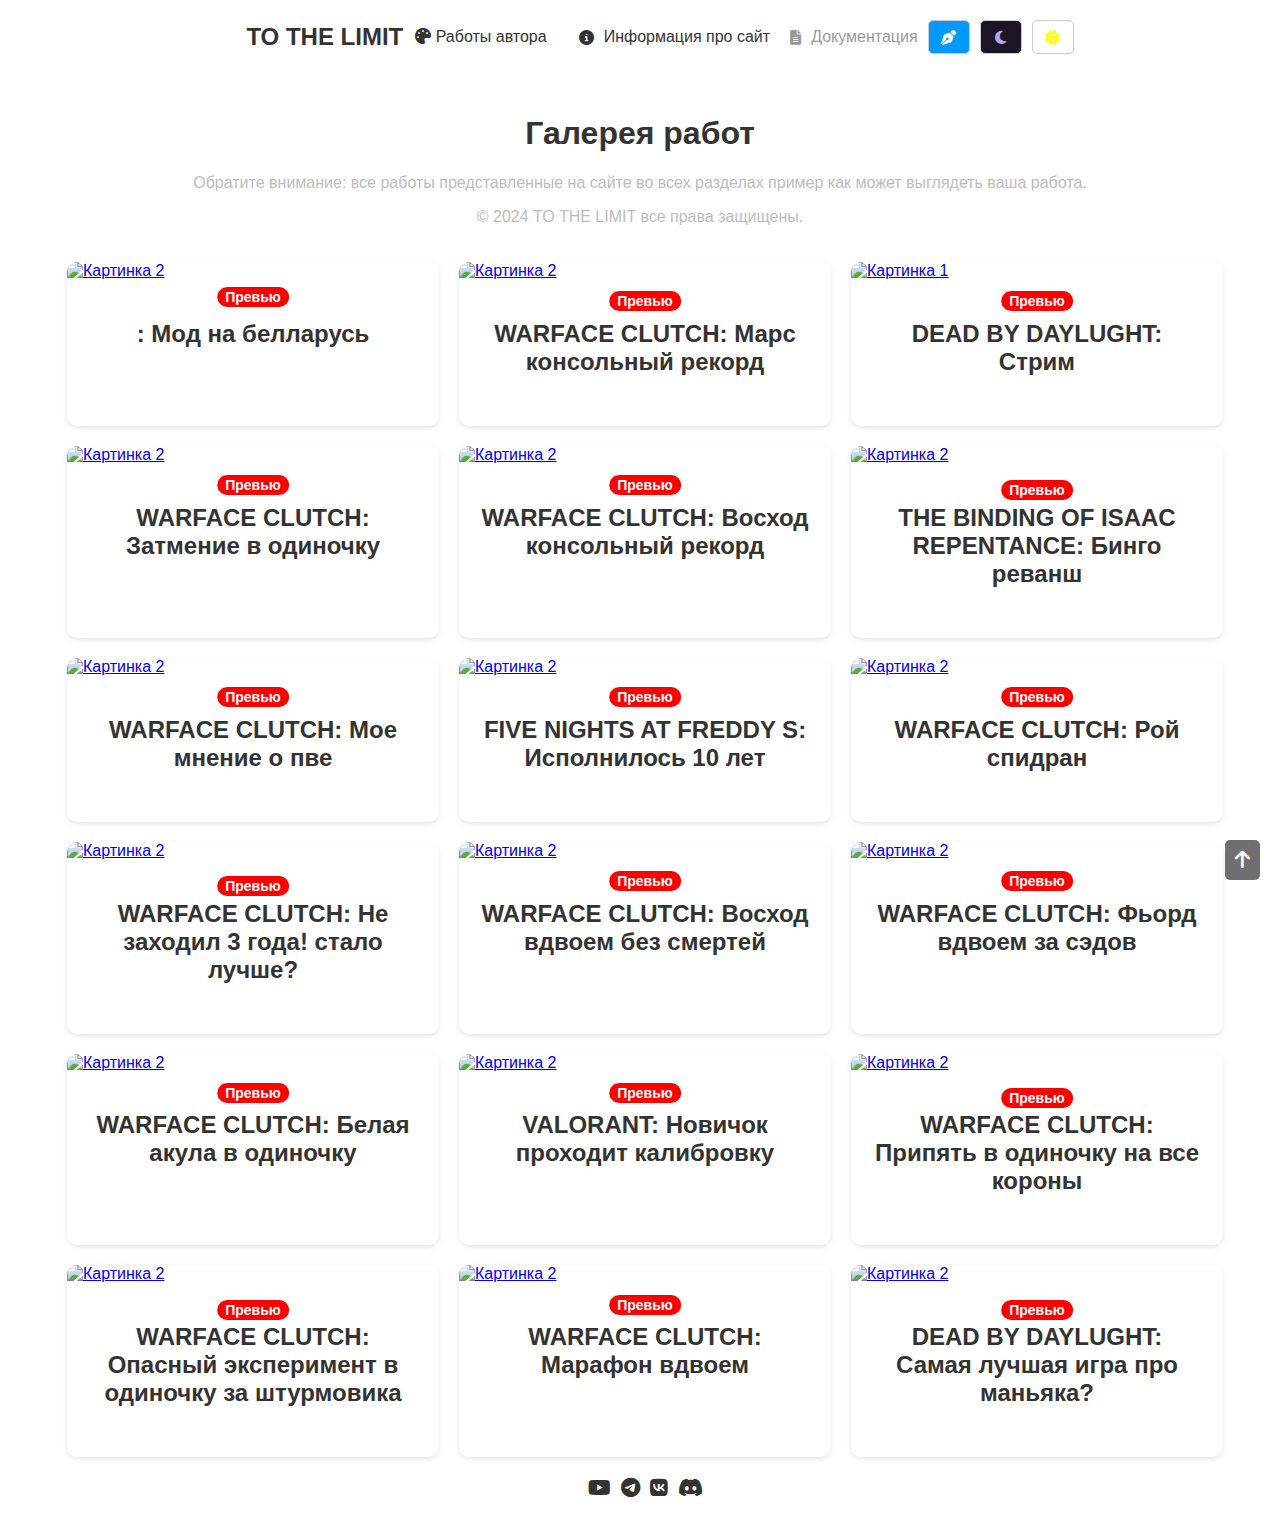
==== index.html @ da1e0f39 "Update index.html" ====
<!DOCTYPE html>
<html>
<head>
<title>Главная страница</title>
<link rel="shortcut icon" href="nnamed.ico">
<link rel="stylesheet" href="https://cdnjs.cloudflare.com/ajax/libs/font-awesome/6.3.0/css/all.min.css">
<link rel="stylesheet" href="e.css">
<style>

</style>
</head>
<body>
  <div class="container">
    <div class="header">
      <a href="index.html" class="logo">TO THE LIMIT</a>
      
      <div class="nav">
        <div class="dropdown">
          <button class="dropdown-btn">
            <i class="fas fa-palette"></i> Работы автора  
            
            
            
          </button>
          <div class="dropdown-content">
            <a href="ПРЕВЬЮ.html">Превью</a>
            <a href="ШАПКИ.html">Шапки</a>
            <a href="АВАТАРКИ.html">Аватарки</a>
            <a href="ОБОИ ДЛЯ ТЕЛЕФОНА.html">Обои для телефона</a>
            <a href="ЛОГОТИП.html">Логотип</a>
            <a href="ОБОИ ДЛЯ ПК.html">Обои на рабочий стол ПК </a>
            <a href="ОБЛОЖКИ ДЛЯ ТРЕКА.html">Обложка для трека</a>
            <a href="ОФОРМЛЕНИЕ ДЛЯ VK.html">Комплект оформления для VK</a>
            <a href="ОФОРМЛЕНИЕ ДЛЯ YOUTUBE.html">Комплект оформления для YouTude</a>
            
       
            
       
          </div>
        </div>
        <a href="#"><i class="fas fa-info-circle"></i> Информация про сайт</a>
        <a href="ДОКУМЕНТАЦИЯ.html" class="disabled"> <i class="fas fa-file-alt"></i> Документация</a>

        <button class="button active system" data-theme="system"><i class="fa-solid fa-pen-nib"></i></button>
        <button class="button dark" data-theme="dark"><i class="fas fa-moon"></i></button>
        <button class="button light" data-theme="light"><i class="fas fa-sun"></i></button>
        
    </div>

      </div>
    </div>

    <div class="content">
      
      <div class="modal">
        <div class="modal-content">
            <span class="close-modal">&times;</span> 
            <img src="" id="modal-image" alt="Полноэкранное изображение">
        </div>
    </div>
      <h1 id="welcome">Галерея работ</h1>
      <p class="special-text">Обратите внимание: все работы представленные на сайте во всех разделах пример как может выглядеть ваша работа.</p>
      <p class="special-text">&copy 2024 TO THE LIMIT все права защищены. </p>
      <div class="container">


        <div class="card"> 
          <a href="#" class="image-link" data-image-src="img/ркррк.jpg">
              <img src="img/ркррк.jpg" alt="Картинка 2"> 
          </a>
          <div class="content">
              <h2 class="title"> : Мод на белларусь</h2>
              <a href="https://www.donationalerts.com/r/maksim_v" class="button">Купить</a>
          </div>
      </div>



      <div class="card"> 
        <a href="#" class="image-link" data-image-src="img/4н4н.jpg"> 
            <img src="img/4н4н.jpg" alt="Картинка 2"> 
        </a>
        <div class="content">
            <h2 class="title"> WARFACE CLUTCH: Марс консольный рекорд</h2>
            <a href="https://www.donationalerts.com/r/maksim_v" class="button">Купить</a>
        </div>
    </div>


    
    <div class="card"> 
      <a href="#" class="image-link" data-image-src="img/вцвцвцгл.jpg"> 
          <img src="img/вцвцвцгл.jpg" alt="Картинка 1"> 
      </a>
      <div class="content">
          <h2 class="title">DEAD BY DAYLUGHT: Стрим</h2>
          <a href="https://www.donationalerts.com/r/maksim_v" class="button">Купить</a>
      </div>
  </div>


  
  <div class="card"> 
    <a href="#" class="image-link" data-image-src="img/вццц.jpg"> 
        <img src="img/вццц.jpg" alt="Картинка 2"> 
    </a>
    <div class="content">
        <h2 class="title"> WARFACE CLUTCH: Затмение в одиночку</h2>
        <a href="https://www.donationalerts.com/r/maksim_v" class="button">Купить</a>
    </div>
</div>



<div class="card"> 
  <a href="#" class="image-link" data-image-src="img/гллг.jpg"> 
      <img src="img/гллг.jpg" alt="Картинка 2"> 
  </a>
  <div class="content">
      <h2 class="title"> WARFACE CLUTCH: Восход консольный рекорд</h2>
      <a href="https://www.donationalerts.com/r/maksim_v" class="button">Купить</a>
  </div>
</div>



<div class="card"> 
  <a href="#" class="image-link" data-image-src="img/еоеош.jpg"> 
      <img src="img/еоеош.jpg" alt="Картинка 2"> 
  </a>
  <div class="content">
      <h2 class="title"> THE BINDING OF ISAAC REPENTANCE: Бинго реванш </h2>
      <a href="https://www.donationalerts.com/r/maksim_v" class="button">Купить</a>
  </div>
</div>



<div class="card"> 
  <a href="#" class="image-link" data-image-src="img/еооеооуц.jpg"> 
      <img src="img/еооеооуц.jpg" alt="Картинка 2"> 
  </a>
  <div class="content">
      <h2 class="title"> WARFACE CLUTCH: Мое мнение о пве</h2>
      <a href="https://www.donationalerts.com/r/maksim_v" class="button">Купить</a>
  </div>
</div>



<div class="card"> 
  <a href="#" class="image-link" data-image-src="img/ккг.jpg"> 
      <img src="img/ккг.jpg" alt="Картинка 2"> 
  </a>
  <div class="content">
      <h2 class="title"> FIVE NIGHTS AT FREDDY S: Исполнилось 10 лет</h2>
      <a href="https://www.donationalerts.com/r/maksim_v" class="button">Купить</a>
  </div>
</div>



<div class="card"> 
  <a href="#" class="image-link" data-image-src="img/кппк.jpg"> 
      <img src="img/кппк.jpg" alt="Картинка 2"> 
  </a>
  <div class="content">
      <h2 class="title"> WARFACE CLUTCH: Рой спидран</h2>
      <a href="https://www.donationalerts.com/r/maksim_v" class="button">Купить</a>
  </div>
</div>



<div class="card"> 
  <a href="#" class="image-link" data-image-src="img/кр.jpg"> 
      <img src="img/кр.jpg" alt="Картинка 2"> 
  </a>
  <div class="content">
      <h2 class="title"> WARFACE CLUTCH: Не заходил 3 года! стало лучше? </h2>
      <a href="https://www.donationalerts.com/r/maksim_v" class="button">Купить</a>
  </div>
</div>



<div class="card"> 
  <a href="#" class="image-link" data-image-src="img/лг7.jpg"> 
      <img src="img/лг7.jpg" alt="Картинка 2"> 
  </a>
  <div class="content">
      <h2 class="title"> WARFACE CLUTCH: Восход вдвоем без смертей</h2>
      <a href="https://www.donationalerts.com/r/maksim_v" class="button">Купить</a>
  </div>
</div>



<div class="card"> 
  <a href="#" class="image-link" data-image-src="img/ну такоееее.jpg"> 
      <img src="img/ну такоееее.jpg" alt="Картинка 2"> 
  </a>
  <div class="content">
      <h2 class="title"> WARFACE CLUTCH: Фьорд вдвоем за сэдов</h2>
      <a href="https://www.donationalerts.com/r/maksim_v" class="button">Купить</a>
  </div>
</div>



<div class="card"> 
  <a href="#" class="image-link" data-image-src="img/ня.jpg"> 
      <img src="img/ня.jpg" alt="Картинка 2"> 
  </a>
  <div class="content">
      <h2 class="title"> WARFACE CLUTCH: Белая акула в одиночку</h2>
      <a href="https://www.donationalerts.com/r/maksim_v" class="button">Купить</a>
  </div>
</div>



<div class="card"> 
  <a href="#" class="image-link" data-image-src="img/пккпкпр.jpg"> 
      <img src="img/пккпкпр.jpg" alt="Картинка 2"> 
  </a>
  <div class="content">
      <h2 class="title">VALORANT: Новичок проходит калибровку</h2>
      <a href="https://www.donationalerts.com/r/maksim_v" class="button">Купить</a>
  </div>
</div>



<div class="card"> 
  <a href="#" class="image-link" data-image-src="img/пккр.jpg"> 
      <img src="img/пккр.jpg" alt="Картинка 2"> 
  </a>
  <div class="content">
      <h2 class="title"> WARFACE CLUTCH: Припять в одиночку на все короны </h2>
      <a href="https://www.donationalerts.com/r/maksim_v" class="button">Купить</a>
  </div>
</div>



<div class="card"> 
  <a href="#" class="image-link" data-image-src="img/самая красивая работа.jpg"> 
      <img src="img/самая красивая работа.jpg" alt="Картинка 2"> 
  </a>
  <div class="content">
      <h2 class="title"> WARFACE CLUTCH: Опасный эксперимент в одиночку за штурмовика</h2>
      <a href="https://www.donationalerts.com/r/maksim_v" class="button">Купить</a>
  </div>
</div>



<div class="card"> 
  <a href="#" class="image-link" data-image-src="img/уаау.jpg"> 
      <img src="img/уаау.jpg" alt="Картинка 2"> 
  </a>
  <div class="content">
      <h2 class="title"> WARFACE CLUTCH: Марафон вдвоем</h2>
      <a href="https://www.donationalerts.com/r/maksim_v" class="button">Купить</a>
  </div>
</div>



<div class="card"> 
  <a href="#" class="image-link" data-image-src="img/eefef.jpg"> 
      <img src="img/eefef.jpg" alt="Картинка 2"> 
  </a>
  <div class="content">
      <h2 class="title">DEAD BY DAYLUGHT: Самая лучшая игра про маньяка?</h2>
      <a href="https://www.donationalerts.com/r/maksim_v" class="button">Купить</a>
  </div>
</div>

      <div class="social-icons">
        <a href="https://www.youtube.com/@MD26964" class="youtube"><i class="fab fa-youtube"></i></a>
        <a href="https://t.me/maksimRje" class="telegram"><i class="fab fa-telegram"></i></a>
        <a href="https://vk.com/voronmaks" class="vk"><i class="fab fa-vk"></i></a>
        <a href="#" class="discord"><i class="fab fa-discord"></i></a>
      </div>
    </div>

    <button id="backToTopBtn" class="back-to-top" title="нажми если устал крутить сам">
      <i class="fas fa-arrow-up"></i> 
  </button>
    
    <script src="script.js"></script>
---- e.css ----
.dark .card .button {
  position: absolute;
  bottom: -13px;
  right: 20px;
  padding: 9px 10px;
  background-color: #1f1f1f;
  border-radius: 5px;
  color: #ff0000;
  text-decoration: none;
  transition: background-color 0.3s ease-in-out;
  margin-bottom: 2px;
}

.dark .dropdown-content a {
color: rgb(42, 42, 42);
padding: 12px 16px;
text-decoration: none;
display: block;
text-align: left; /* Выравниваем текст по левому краю */
transition: background-color 0.3s ease, color 0.3s ease; /* Добавляем плавные переходы */
}

.dark {
  background-color: #1a1625;
  color: #999;
}

.dark .logo,
.dark .nav a,
.dark .author-works-title,
.dark .dropdown-btn {
color: #ba9ffb;
}

.dark .dropdown-btn:hover
{
color: #eee;
}

.dark .dropdown-content
{
display: none; /* Скрываем по умолчанию */
position: absolute;
background-color: #1a1625;
min-width: 160px;
box-shadow: 0px 8px 16px 0px rgba(0,0,0,0.2);
z-index: 1; /* Помещаем выпадающее меню поверх других элементов */
}

.dark .card .title,
.dark .card .content {

  color: #ba9ffb !important; 
  }
  
.dark .special-text {
  color: #ba9ffb;
}


.button {
          padding: 10px 20px;
          border: 1px solid #ccc;
          border-radius: 5px;
          background-color: #fff;
          cursor: pointer;
          margin-left: 10px;
          transition: background-color 0.3s ease, color 0.3s ease; 
          position: relative;
      }

      .active {
          background-color: #eee;
      }

      .system {
          background-color: #f5f5f5; /* Light grey */
          color: #333;
      }

      .dark {
          background-color: #1a1625;
          color: #ba9ffb;
      }

      .light {
          background-color: #fff;
          color: #333;
      }

      .nikipatch {
          background-color: #696969;
          color: #aeaeae;
      }


      .button:hover { 
          background-color: #ddd;
      }

      .button:focus { 
          outline: none;
          box-shadow: 0 0 5px #ccc;
      }

      .button i {
          font-size: 15px;
          position: absolute;
          top: 50%;
          left: 50%;
          transform: translate(-50%, -50%);
          transition: color 0.3s ease; 
      }

      /* Стиль для кнопок при активном состоянии */
      .system.active {
          background-color: rgb(0, 153, 255); 
      }

      .system.active i {
          color: white; 
      }

      .dark.active {
          background-color: #333; 
      }

      
      .nikipatch .dark.active {
          background-color: #5b5b5b; 
      }

      .dark.active i {
          color: rgb(255, 255, 255); 
      }

      
      .nikipatch .dark.active i {
          color: rgb(121, 121, 121); 
      }

      .light.active {
          background-color: white; 
      }

      .nikipatch .light.active {
          background-color: rgb(81, 81, 81); 
      }

      .light.active i {
          color: yellow; 
      }

      .nikipatch .light.active i {
          color: rgb(255, 255, 255); 
      }
      
body {
background-color: white;
font-family: sans-serif;
margin: 0;
padding: 0;
overflow-x: hidden; /* Убираем скролл по горизонтали */
transition: background-color 0.3s ease, color 0.3s ease; 


}

.modal {
  position: fixed; 
  top: 0;
  left: 0;
  width: 100%;
  height: 100%;
  background-color: rgba(0, 0, 0, 0.5); 
  display: none; 
  justify-content: center;
  align-items: center;
  z-index: 100; /* Добавляем z-index для приоритета */
}

      .modal.show { 
          display: flex; 
      }

      .modal-content {
          background-color: #fff;
          padding: 20px;
          border-radius: 10px;
      }

      .modal-content img {
          max-width: 100%;
          height: auto;
      }

      .close-modal {
          position: absolute;
          top: 10px;
          right: 10px;
          cursor: pointer;
          font-size: 2rem;
          color: #333;
      }

.card {
          width: 300px;
          background-color: #fff;
          border-radius: 10px;
          box-shadow: 0 2px 5px rgba(0, 0, 0, 0.1);
          overflow: hidden;
          position: relative;
          opacity: 0; 
          transform: translateY(20px); 
          transition: opacity 0.5s ease-in-out, transform 0.5s ease-in-out; 
          margin-bottom: 20px;
      }


      .dark .card {
          width: 300px;
          background-color: #2f2b3a;
          border-radius: 10px;
          box-shadow: 0 2px 5px rgba(0, 0, 0, 0);
          overflow: hidden;
          position: relative;
          opacity: 0; 
          transform: translateY(20px); 
          transition: opacity 0.5s ease-in-out, transform 0.5s ease-in-out; 
          margin-bottom: 20px;
      }


      .card .title::before {
          content: "Превью ";
          background-color: rgb(255, 0, 0); /* Изменили цвет на светло-голубой */
          color: white;
          font-size: 14px;
          padding: 2px 8px; /* Сделали отступы меньше */
          border-radius: 15px; /* Сделали закругление меньше */
          position: absolute; 
          top: 17%; /* Позиционирование по центру вертикально */
          left: 50%; /* Позиционирование по центру горизонтально */
          transform: translate(-50%, -50%); /* Центрируем текст */
      }

      
      .card.new .new-label {
          background-color: rgb(255, 0, 0);
          color: white;
          padding: 4px 5px;
          border-radius: 10px;
          position: absolute;
          right: 10px; 
          display: flex;
          align-items: center;
      }

      /* Стили для управления позицией метки */
      .card.new .new-label.top {
          top: 40px;
      }

      .card.new .new-label.bottom {
          bottom: 320px;
      }

      .disabled { /* Стиль для недоступного элемента */
          opacity: 0.5; 
          pointer-events: none; 
      }
      .card:hover {
          transform: translateY(-5px);
          box-shadow: 0 5px 10px rgba(0, 0, 0, 0.2);
      }

      .card img {
          width: 100%;
          height: auto;
          display: block;
      }

      .card .content {
          padding: 20px;
          position: relative; /* Для позиционирования кнопки */
      }

      .card .title {
          font-size: 1.5rem;
          font-weight: bold;
          margin-bottom: 10px;
          text-align: center;
      }
      
      .card .button {
          position: absolute; /* Позиционируем кнопку относительно content */
          bottom: 12px; /* Отступ от нижнего края */
          right: 9px;
          padding: 9px 10px;
          background-color: #4285f4; /* Синяя заливка */
          border-radius: 5px;
          color: #fff; /* Белый текст */
          text-decoration: none;
          transition: background-color 0.3s ease-in-out; 
          margin-bottom: 2px; /* 60px - примерное значение, подберите сами */
          display: none;
          position: fixed
        }

        .dark .card .button {
          position: absolute; /* Позиционируем кнопку относительно content */
          bottom: 12px; /* Отступ от нижнего края */
          right: 9px; /* Отступ от правого края */
          padding: 9px 10px;
          background-color: #974dff; /* Синяя заливка */
          border-radius: 5px;
          color: #ffffff; /* Белый текст */
          text-decoration: none;
          transition: background-color 0.3s ease-in-out; 
          margin-bottom: 2px; /* 60px - примерное значение, подберите сами */
          display: none;
          position: fixed
        }

      .card .button:hover {
          background-color: #8bc34a; 
          color: #fff; 
      }

      
      .dark .card .button:hover {
          background-color :#483b7d; 
          color: #fff; 
      }


      .card .description {
          font-size: 1rem;
          line-height: 1.5;
          color: #555;
      }

      .card.show { 
          opacity: 1;
          transform: translateY(0);
      }

      .container {
          display: flex;
          flex-wrap: wrap; 
          justify-content: center;
          margin-top: 20px; 
      }

      /* Стили для 3 карточек в ряду на ПК */
@media (min-width: 900px) { 
    .container .card {
        width: 30%; 
        margin-right: 10px; 
        margin-left: 10px; 
    }

    .container .card:nth-child(3n) { 
        margin-right: 0; 
    }
}

/* Стили для 1 карточки в ряду на телефонах */
@media (max-width: 1000px) { 
    .container .card {
        width: 90%; 
        margin-right: 0; 
        margin-left: 0; 
    }
}

/* МЕДИА-ЗАПРОСЫ ДЛЯ ТЕЛЕФОНОВ  */

@media (max-width: 1000px) { 
    .social-icons a {
        font-size: 34px; 
    }
}

@media (max-width: 1000px) { 
    .special-text {
        font-size: 1.4em;
    }
}

@media (max-width: 1000px) { 
    .card .button {
        font-size: 1.6em;
        
    }
}

@media (max-width: 1000px) {
    .card .title {
        font-size: 2.6em; 
    }
}

.container {
max-width: 1300px;
margin: 0 auto;
padding: 20px;
max-height: 3160px; /* */
}

h1 {
text-align: center;
opacity: 0; /* Начальная прозрачность 0 */
transform: translateY(-50px); /* Начальное смещение вверх */
transition: opacity 1s ease-in-out, transform 1s ease-in-out; /* Добавляем плавные переходы */
}

.header {
display: flex;
justify-content: space-between;
align-items: center;
margin-bottom: 20px;

}

.logo {
font-weight: bold;
font-size: 24px;
text-decoration: none;
color: #333; /* Темно-серый цвет ссылок */
}

.nav {
display: flex;
margin-right: -40px;
}

.nav a {
display: flex;
align-items: center;
margin-left: 20px;
text-decoration: none;
color: #333; /* Темно-серый цвет ссылок */
transition: color 0.3s ease, text-decoration 0.5s ease-in-out; /* Добавляем плавные переходы */
}

.nav a:hover {
color: #4285f4; /* Голубой цвет при наведении */
cursor: pointer; /* Изменяем курсор на указатель */
}



.dark .nav a:hover {
color: #ffffff; /* Голубой цвет при наведении */
cursor: pointer; /* Изменяем курсор на указатель */
}

.nav a i { /* Стиль иконок в меню */
margin-right: 10px;
font-size: 15px;
}

.content {
margin-bottom: 20px;
}


/* Стиль для выпадающего меню */
.dropdown {
position: relative;
display: inline-block;
}

.dropdown-btn {
display: inline-block;
background-color: transparent;
border: none;
font-size: 16px;
cursor: pointer;
color: #333; /* Темно-серый цвет ссылок */
transition: color 0.3s ease, text-decoration 0.5s ease-in-out; /* Добавляем плавные переходы */
padding: 8px 12px; /* Добавляем отступы */
border-radius: 5px; /* Скругленные углы */
}

.dropdown-btn:hover {
color: #4285f4; /* Голубой цвет текста при наведении */
}

.dropdown-content {
display: none; /* Скрываем по умолчанию */
position: absolute;
background-color: #f9f9f9;
min-width: 160px;
box-shadow: 0px 8px 16px 0px rgba(0,0,0,0.2);
z-index: 1; /* Помещаем выпадающее меню поверх других элементов */
}


.dropdown-content a {
color: black;
padding: 12px 16px;
text-decoration: none;
display: block;
text-align: left; /* Выравниваем текст по левому краю */
transition: background-color 0.3s ease, color 0.3s ease; /* Добавляем плавные переходы */
}

.dropdown-content a:hover {
background-color: #4285f4; /* Голубой цвет заливки при наведении */
color: #fff; /* Белый цвет текста при наведении */
}

.dark .dropdown-content a:hover {
background-color: #836dc7; /* Голубой цвет заливки при наведении */
color: #fff; /* Белый цвет текста при наведении */
}


.social-icons {
display: flex;
justify-content: flex-end;
align-items: center;
margin-top: 0px;
font-size: 20px;
}


.dark .social-icons {
display: flex;
justify-content: flex-end;
align-items: center;
margin-top: 0px;
font-size: 20px;
}

.social-icons a {
margin-left: 10px;
text-decoration: none;
color: #333;
transition: color 0.3s ease;
}


.dark .social-icons a {
margin-left: 10px;
text-decoration: none;
color: #ba9ffb;
transition: color 0.3s ease;
}

.social-icons a:hover {
cursor: pointer;
}


.dark .social-icons a:hover {
cursor: pointer;
}

.youtube:hover {
color: red;
}


.dark .youtube:hover {
color: #33294a;
}

.telegram:hover {
color: #0088cc; /* Голубой */
}


.dark .telegram:hover {
color: #33294a; /* Голубой */
}

.vk:hover {
color: #005eff; /* Синий */
}


.dark .vk:hover {
color: #33294a; /* Синий */
}

.discord:hover {
color: #5375f0; /* Фиолетовый */
}


.dark .discord:hover {
color: #33294a; /* Фиолетовый */
}


/* Стиль для ссылки "Авторизация" */
.nav a:nth-child(0) {
background-color: #000; /* Черная заливка */
color: #fff; /* Белый текст */
padding: 8px 12px; /* Добавляем отступы */
border-radius: 5px; /* Скругленные углы */
transition: background-color 0.3s ease; /* Плавный переход цвета */
}

.nav a:nth-child(0):hover {
background-color: #26282c; /* Голубая заливка при наведении */
}

body::-webkit-scrollbar {
width: 8px; /* Ширина скроллбара */
}

body::-webkit-scrollbar-track {
background-color: transparent; /* Прозрачный фон скроллбара */
}

body::-webkit-scrollbar-thumb {
background-color: #000; /* Черный цвет ползунка скроллбара */
border-radius: 10px; /* Скругленные углы ползунка */
transition: background-color 0.3s ease; /* Плавный переход цвета */
}

.dark::-webkit-scrollbar-thumb {
    background-color: #ba9ffb; /* Черный цвет ползунка скроллбара */
    border-radius: 10px; /* Скругленные углы ползунка */
    transition: background-color 0.3s ease; /* Плавный переход цвета */
    }

body::-webkit-scrollbar-thumb:hover {
background-color: #555; /* Темнее при наведении */
}

.special-text {
         
          color: rgba(133, 133, 133, 0.573);
          border-radius: 10px;
          text-align: center; /* Добавляем центрирование текста */
      } 

      
.back-to-top {
    position: fixed; /* Keep button in place */
    bottom: 20px; /* Position from the bottom */
    right: 20px; /* Position from the right */
    padding: 10px;
    border: none;
    border-radius: 5px;
    background-color: #333;
    color: #fff;
    cursor: pointer;
    opacity: 0.7; /* Semi-transparent */
    transition: opacity 0.3s ease-in-out; /* Smooth transition */
    z-index: 100; /* Ensure button stays on top */
}

.dark .back-to-top {
    position: fixed; /* Keep button in place */
    bottom: 20px; /* Position from the bottom */
    right: 20px; /* Position from the right */
    padding: 10px;
    border: none;
    border-radius: 5px;
    background-color: #ba9ffbb2;
    color: #ffffff;
    cursor: pointer;
    opacity: 0.7; /* Semi-transparent */
    transition: opacity 0.3s ease-in-out; /* Smooth transition */
    z-index: 100; /* Ensure button stays on top */
}

.back-to-top:hover {
    opacity: 1; /* Make fully opaque on hover */
}

/* Show the button when scrolling down */
.back-to-top.show {
    display: block; /* Show the button */
}

/* Icon Styling (Optional) */
.back-to-top i {
    font-size: 20px;
}
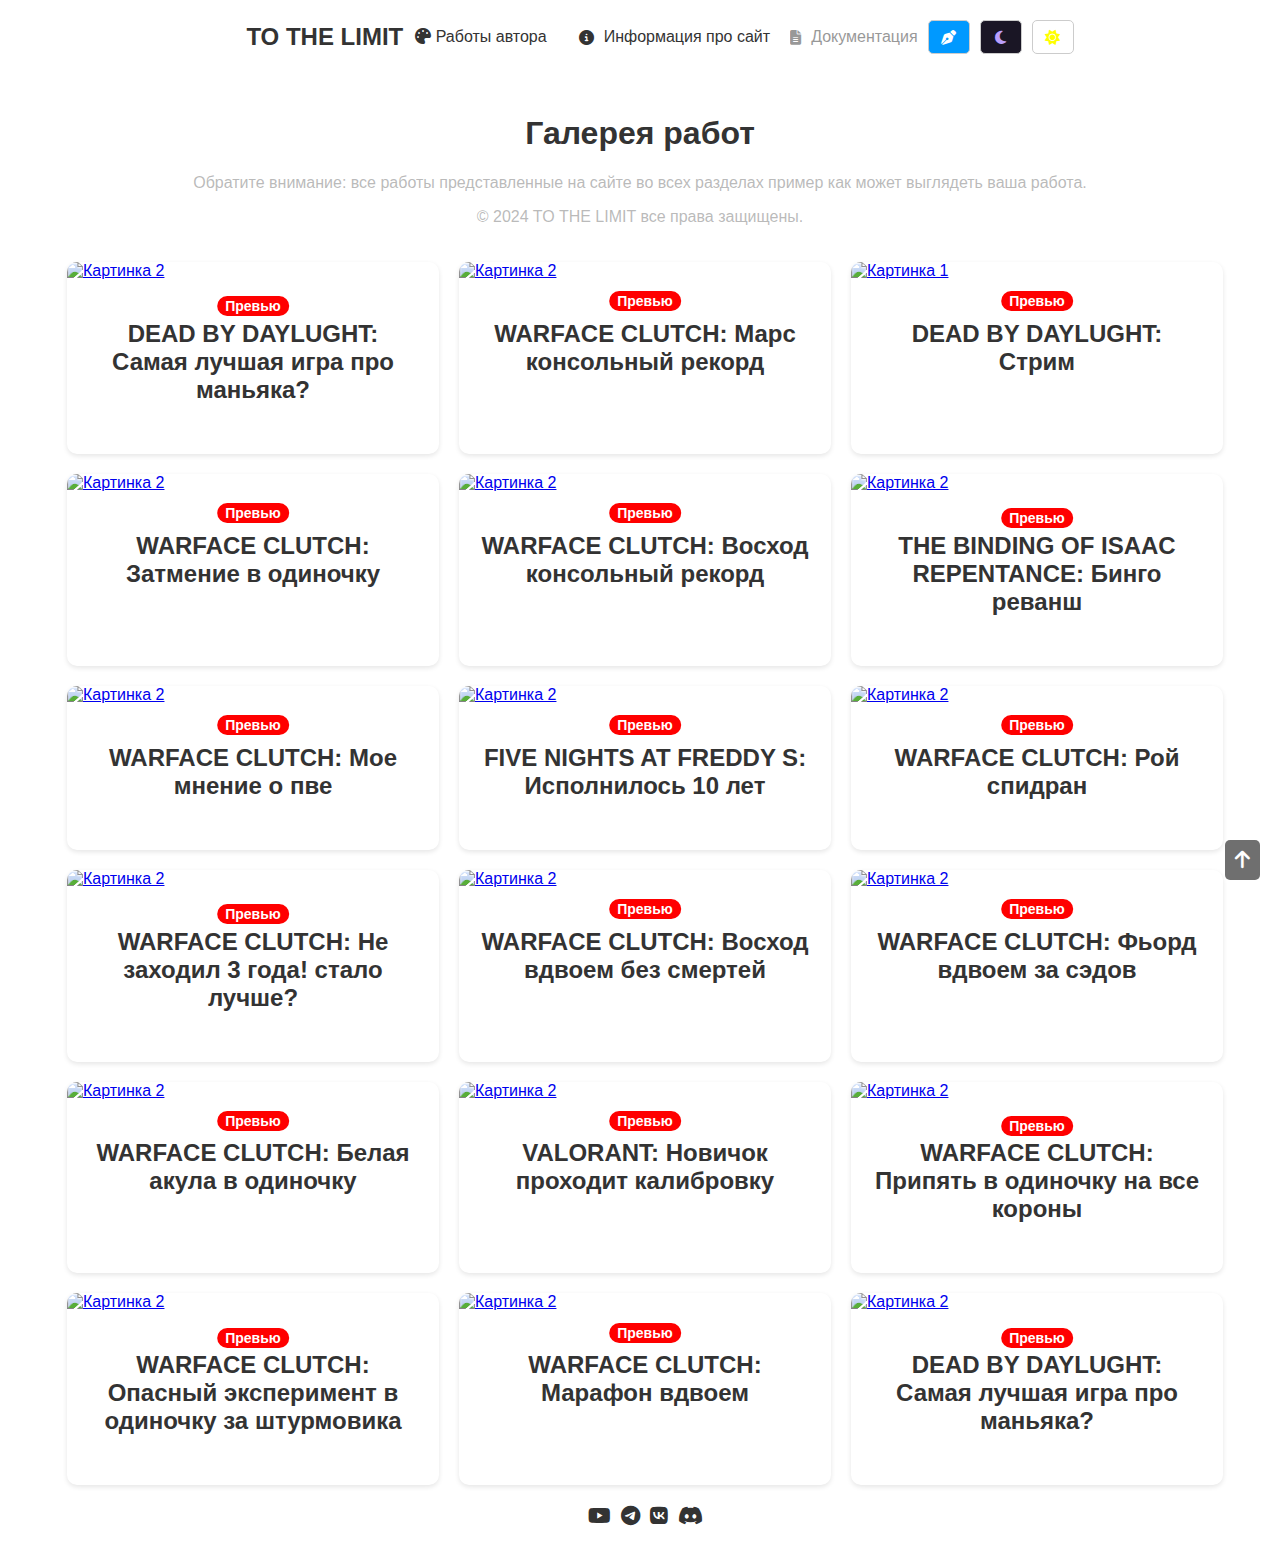
==== commit 0434df26: "Update index.html" ====
--- a/index.html
+++ b/index.html
@@ -64,17 +64,16 @@
       <div class="container">
 
 
-        <div class="card"> 
-          <a href="#" class="image-link" data-image-src="img/ркррк.jpg">
-              <img src="img/ркррк.jpg" alt="Картинка 2"> 
+      <div class="card"> 
+          <a href="#" class="image-link"> 
+              <img src="img/Ey9Hx0YxW-Y.jpg" alt="Картинка 2"> 
           </a>
           <div class="content">
-              <h2 class="title"> : Мод на белларусь</h2>
+              <h2 class="title">DEAD BY DAYLUGHT: Самая лучшая игра про маньяка?</h2>
               <a href="https://www.donationalerts.com/r/maksim_v" class="button">Купить</a>
           </div>
-      </div>
-
-
+        </div>
+      
 
       <div class="card"> 
         <a href="#" class="image-link" data-image-src="img/4н4н.jpg"> 
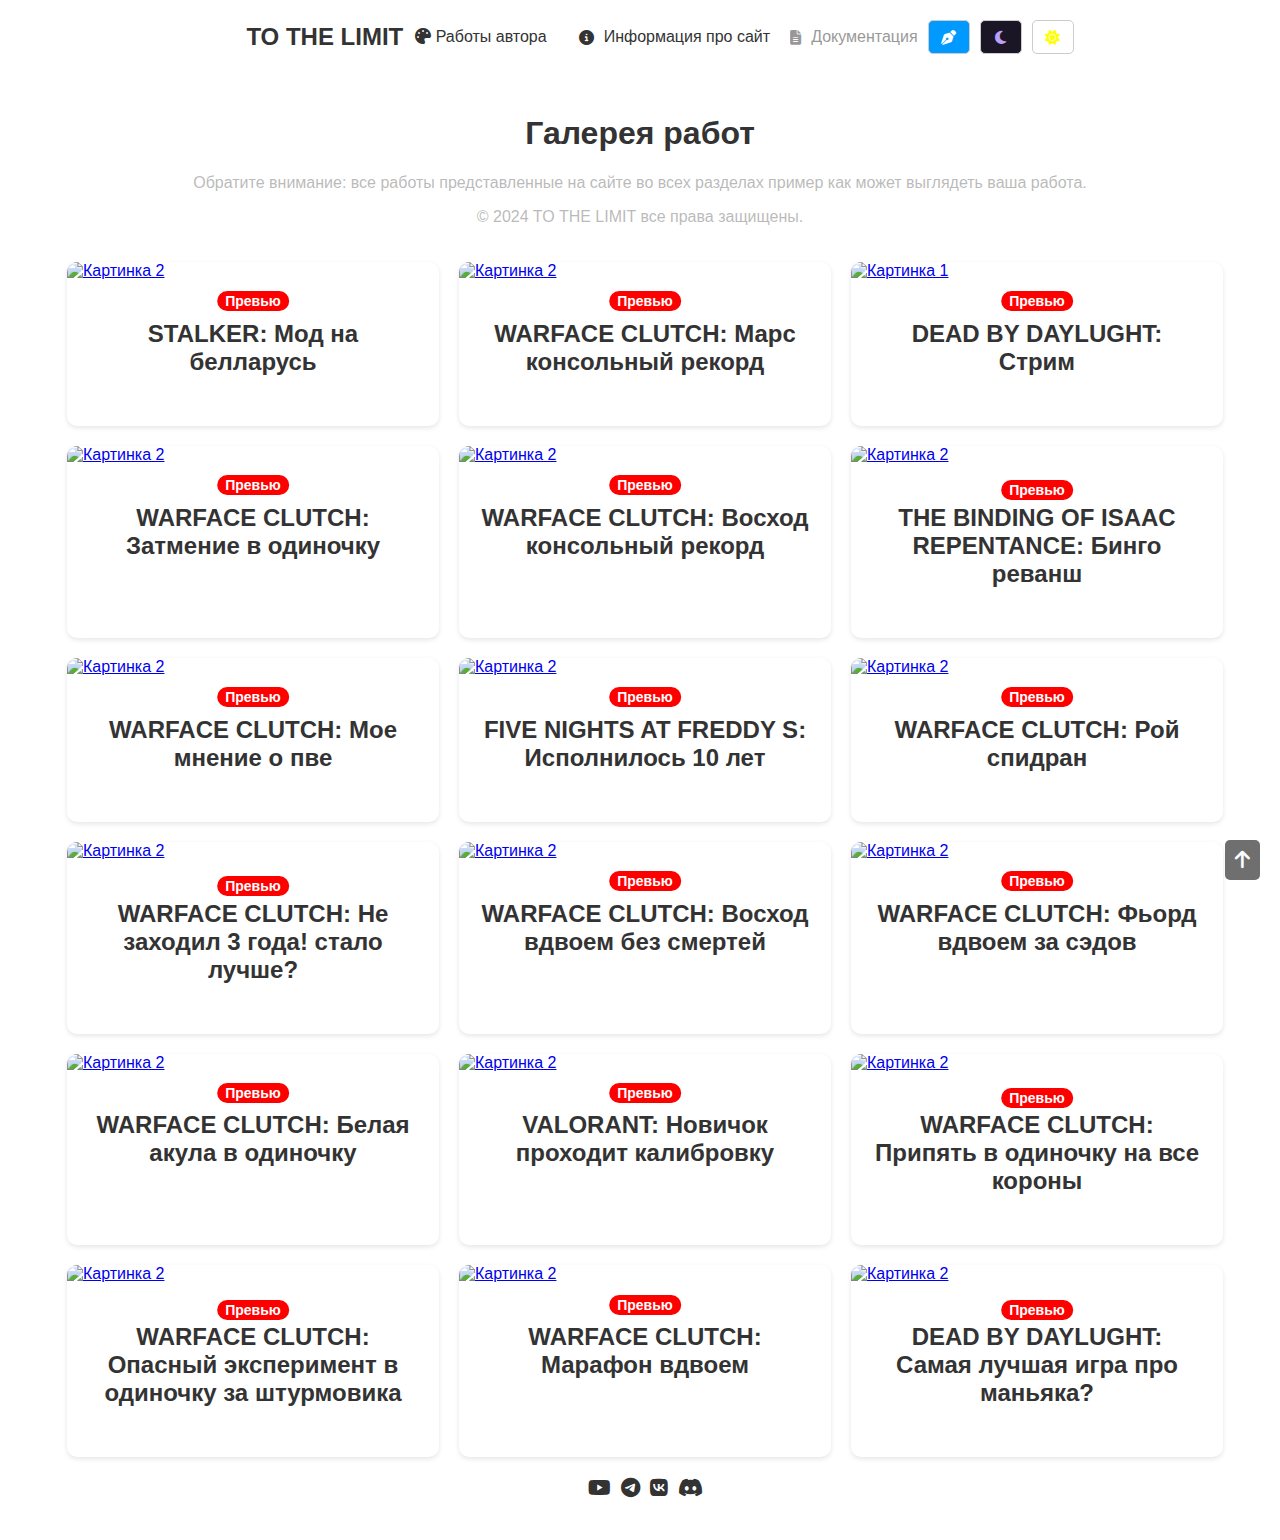
==== commit 0234f5ca: "Update index.html" ====
--- a/index.html
+++ b/index.html
@@ -64,20 +64,21 @@
       <div class="container">
 
 
-      <div class="card"> 
-          <a href="#" class="image-link"> 
-              <img src="img/Ey9Hx0YxW-Y.jpg" alt="Картинка 2"> 
+        <div class="card"> 
+          <a href="#" class="image-link" data-image-src="imd/6.jpg"> 
+              <img src="imd/6.jpg" alt="Картинка 2"> 
           </a>
           <div class="content">
-              <h2 class="title">DEAD BY DAYLUGHT: Самая лучшая игра про маньяка?</h2>
+              <h2 class="title"> STALKER: Мод на белларусь</h2>
               <a href="https://www.donationalerts.com/r/maksim_v" class="button">Купить</a>
           </div>
-        </div>
+      </div>
+
       
 
       <div class="card"> 
-        <a href="#" class="image-link" data-image-src="img/4н4н.jpg"> 
-            <img src="img/4н4н.jpg" alt="Картинка 2"> 
+        <a href="#" class="image-link" data-image-src="img/вцвцвцгл.jpg"> 
+            <img src="img/вцвцвцгл.jpg" alt="Картинка 2"> 
         </a>
         <div class="content">
             <h2 class="title"> WARFACE CLUTCH: Марс консольный рекорд</h2>
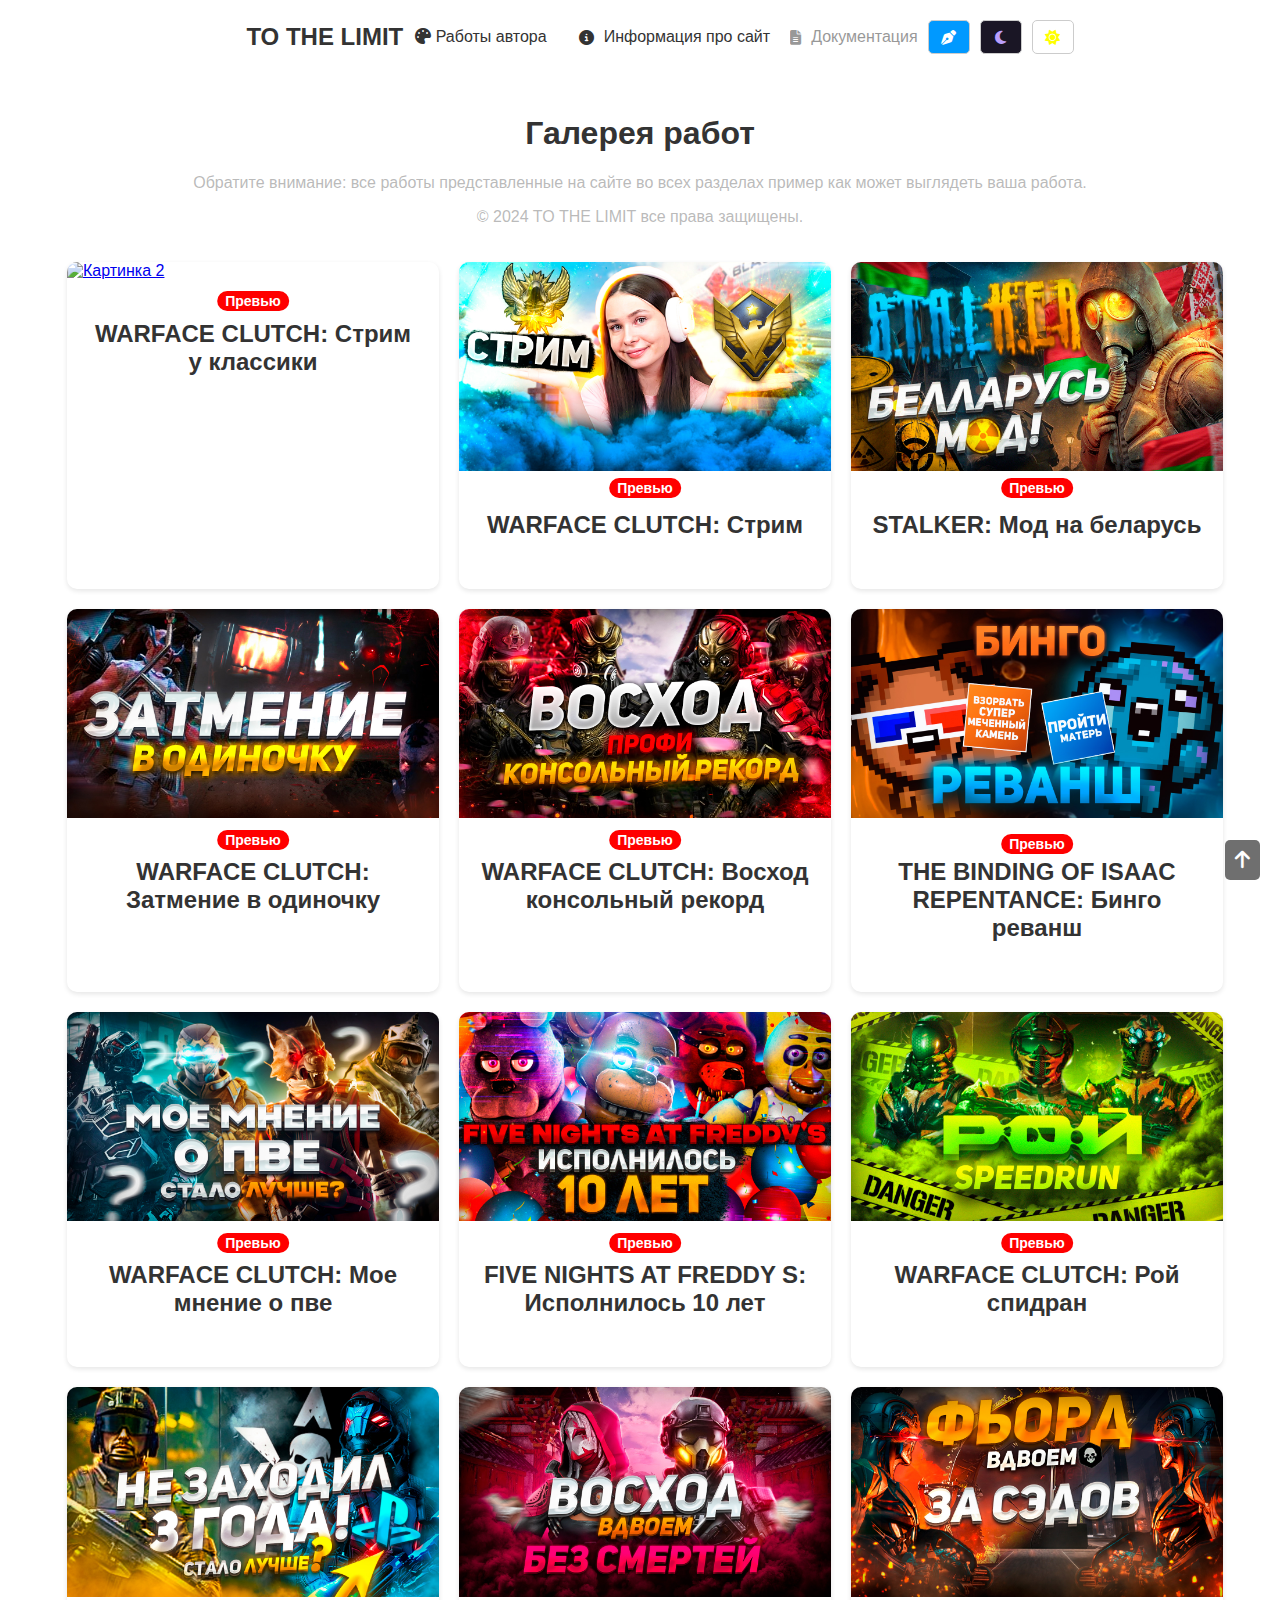
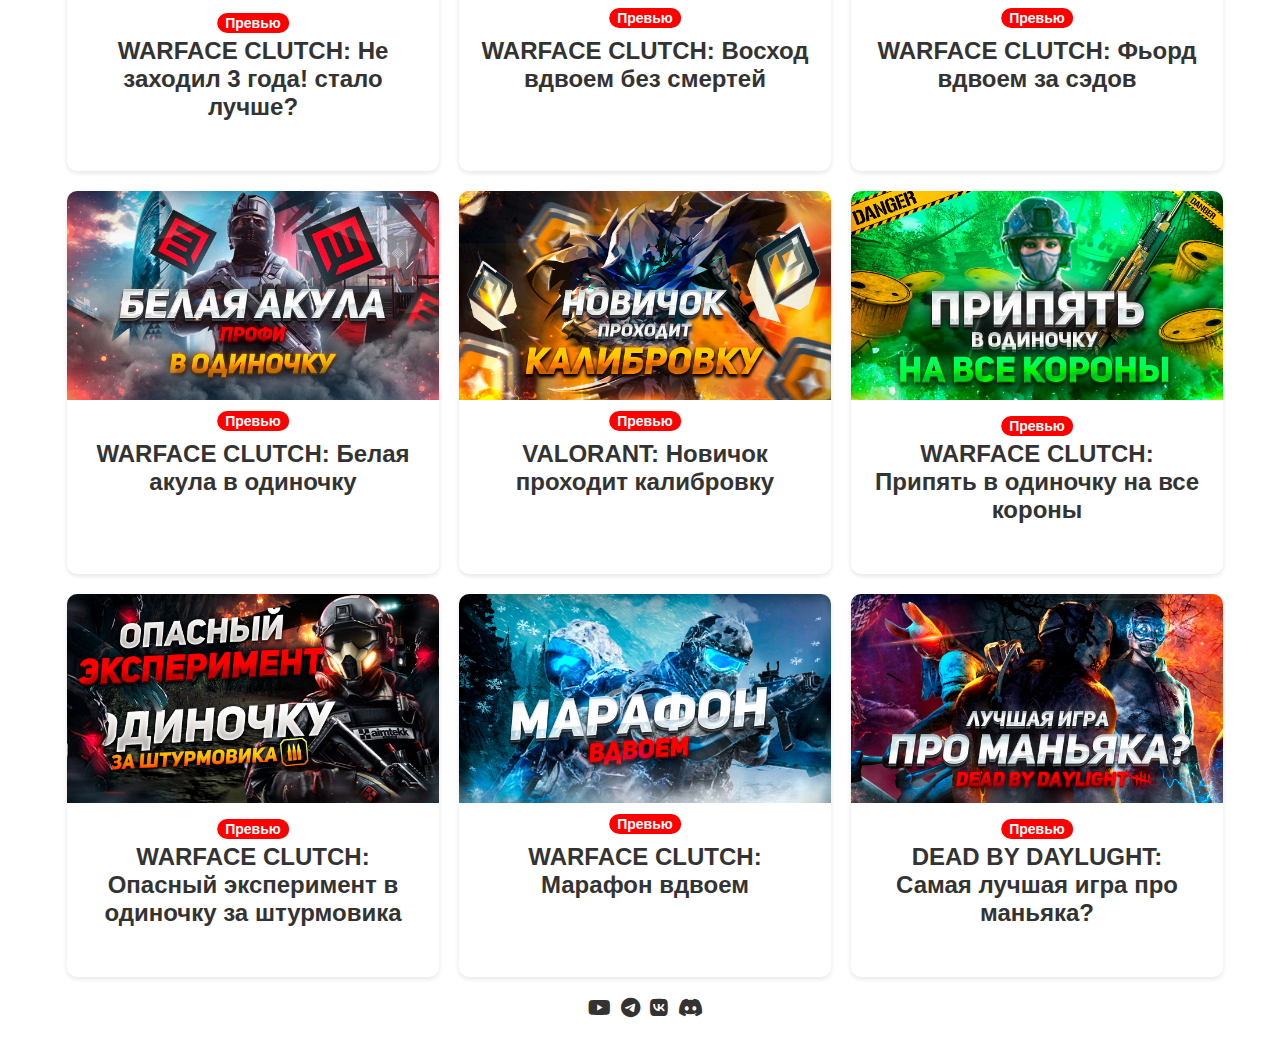
==== commit 36ce9203: "Add files via upload" ====
--- a/index.html
+++ b/index.html
@@ -64,45 +64,45 @@
       <div class="container">
 
 
-        <div class="card"> 
+        <div class="card first-page"> 
           <a href="#" class="image-link" data-image-src="imd/6.jpg"> 
-              <img src="imd/6.jpg" alt="Картинка 2"> 
+              <img src="imd/6.jpg" alt="Картинка 2">
           </a>
           <div class="content">
-              <h2 class="title"> STALKER: Мод на белларусь</h2>
+              <h2 class="title"> WARFACE CLUTCH: Стрим у классики</h2>
               <a href="https://www.donationalerts.com/r/maksim_v" class="button">Купить</a>
           </div>
       </div>
 
       
-
-      <div class="card"> 
-        <a href="#" class="image-link" data-image-src="img/вцвцвцгл.jpg"> 
-            <img src="img/вцвцвцгл.jpg" alt="Картинка 2"> 
+      
+      <div class="card first-page"> 
+        <a href="#" class="image-link" data-image-src="imd/2.jpg"> 
+            <img src="imd/2.jpg" alt="Картинка 2"> 
         </a>
         <div class="content">
-            <h2 class="title"> WARFACE CLUTCH: Марс консольный рекорд</h2>
+            <h2 class="title">WARFACE CLUTCH: Стрим</h2>
             <a href="https://www.donationalerts.com/r/maksim_v" class="button">Купить</a>
         </div>
     </div>
 
 
     
-    <div class="card"> 
-      <a href="#" class="image-link" data-image-src="img/вцвцвцгл.jpg"> 
-          <img src="img/вцвцвцгл.jpg" alt="Картинка 1"> 
+    <div class="card first-page"> 
+      <a href="#" class="image-link" data-image-src="imd/3.jpg"> 
+          <img src="imd/3.jpg" alt="Картинка 2"> 
       </a>
       <div class="content">
-          <h2 class="title">DEAD BY DAYLUGHT: Стрим</h2>
+          <h2 class="title">STALKER: Мод на беларусь</h2>
           <a href="https://www.donationalerts.com/r/maksim_v" class="button">Купить</a>
       </div>
   </div>
 
 
   
-  <div class="card"> 
-    <a href="#" class="image-link" data-image-src="img/вццц.jpg"> 
-        <img src="img/вццц.jpg" alt="Картинка 2"> 
+  <div class="card first-page"> 
+    <a href="#" class="image-link" data-image-src="imd/вццц.jpg"> 
+        <img src="imd/вццц.jpg" alt="Картинка 2"> 
     </a>
     <div class="content">
         <h2 class="title"> WARFACE CLUTCH: Затмение в одиночку</h2>
@@ -112,9 +112,9 @@
 
 
 
-<div class="card"> 
-  <a href="#" class="image-link" data-image-src="img/гллг.jpg"> 
-      <img src="img/гллг.jpg" alt="Картинка 2"> 
+<div class="card first-page"> 
+  <a href="#" class="image-link" data-image-src="imd/гллг.jpg"> 
+      <img src="imd/гллг.jpg" alt="Картинка 2"> 
   </a>
   <div class="content">
       <h2 class="title"> WARFACE CLUTCH: Восход консольный рекорд</h2>
@@ -124,9 +124,9 @@
 
 
 
-<div class="card"> 
-  <a href="#" class="image-link" data-image-src="img/еоеош.jpg"> 
-      <img src="img/еоеош.jpg" alt="Картинка 2"> 
+<div class="card first-page"> 
+  <a href="#" class="image-link" data-image-src="imd/еоеош.jpg"> 
+      <img src="imd/еоеош.jpg" alt="Картинка 2"> 
   </a>
   <div class="content">
       <h2 class="title"> THE BINDING OF ISAAC REPENTANCE: Бинго реванш </h2>
@@ -136,9 +136,9 @@
 
 
 
-<div class="card"> 
-  <a href="#" class="image-link" data-image-src="img/еооеооуц.jpg"> 
-      <img src="img/еооеооуц.jpg" alt="Картинка 2"> 
+<div class="card first-page"> 
+  <a href="#" class="image-link" data-image-src="imd/еооеооуц.jpg"> 
+      <img src="imd/еооеооуц.jpg" alt="Картинка 2"> 
   </a>
   <div class="content">
       <h2 class="title"> WARFACE CLUTCH: Мое мнение о пве</h2>
@@ -148,9 +148,9 @@
 
 
 
-<div class="card"> 
-  <a href="#" class="image-link" data-image-src="img/ккг.jpg"> 
-      <img src="img/ккг.jpg" alt="Картинка 2"> 
+<div class="card first-page"> 
+  <a href="#" class="image-link" data-image-src="imd/ккг.jpg"> 
+      <img src="imd/ккг.jpg" alt="Картинка 2"> 
   </a>
   <div class="content">
       <h2 class="title"> FIVE NIGHTS AT FREDDY S: Исполнилось 10 лет</h2>
@@ -160,9 +160,9 @@
 
 
 
-<div class="card"> 
-  <a href="#" class="image-link" data-image-src="img/кппк.jpg"> 
-      <img src="img/кппк.jpg" alt="Картинка 2"> 
+<div class="card first-page"> 
+  <a href="#" class="image-link" data-image-src="imd/кппк.jpg"> 
+      <img src="imd/кппк.jpg" alt="Картинка 2"> 
   </a>
   <div class="content">
       <h2 class="title"> WARFACE CLUTCH: Рой спидран</h2>
@@ -172,9 +172,9 @@
 
 
 
-<div class="card"> 
-  <a href="#" class="image-link" data-image-src="img/кр.jpg"> 
-      <img src="img/кр.jpg" alt="Картинка 2"> 
+<div class="card first-page"> 
+  <a href="#" class="image-link" data-image-src="imd/кр.jpg"> 
+      <img src="imd/кр.jpg" alt="Картинка 2"> 
   </a>
   <div class="content">
       <h2 class="title"> WARFACE CLUTCH: Не заходил 3 года! стало лучше? </h2>
@@ -184,9 +184,9 @@
 
 
 
-<div class="card"> 
-  <a href="#" class="image-link" data-image-src="img/лг7.jpg"> 
-      <img src="img/лг7.jpg" alt="Картинка 2"> 
+<div class="card first-page"> 
+  <a href="#" class="image-link" data-image-src="imd/лг7.jpg"> 
+      <img src="imd/лг7.jpg" alt="Картинка 2"> 
   </a>
   <div class="content">
       <h2 class="title"> WARFACE CLUTCH: Восход вдвоем без смертей</h2>
@@ -196,9 +196,9 @@
 
 
 
-<div class="card"> 
-  <a href="#" class="image-link" data-image-src="img/ну такоееее.jpg"> 
-      <img src="img/ну такоееее.jpg" alt="Картинка 2"> 
+<div class="card first-page"> 
+  <a href="#" class="image-link" data-image-src="imd/ну такоееее.jpg"> 
+      <img src="imd/ну такоееее.jpg" alt="Картинка 2"> 
   </a>
   <div class="content">
       <h2 class="title"> WARFACE CLUTCH: Фьорд вдвоем за сэдов</h2>
@@ -208,9 +208,9 @@
 
 
 
-<div class="card"> 
-  <a href="#" class="image-link" data-image-src="img/ня.jpg"> 
-      <img src="img/ня.jpg" alt="Картинка 2"> 
+<div class="card first-page"> 
+  <a href="#" class="image-link" data-image-src="imd/ня.jpg"> 
+      <img src="imd/ня.jpg" alt="Картинка 2"> 
   </a>
   <div class="content">
       <h2 class="title"> WARFACE CLUTCH: Белая акула в одиночку</h2>
@@ -220,9 +220,9 @@
 
 
 
-<div class="card"> 
-  <a href="#" class="image-link" data-image-src="img/пккпкпр.jpg"> 
-      <img src="img/пккпкпр.jpg" alt="Картинка 2"> 
+<div class="card first-page"> 
+  <a href="#" class="image-link" data-image-src="imd/пккпкпр.jpg"> 
+      <img src="imd/пккпкпр.jpg" alt="Картинка 2"> 
   </a>
   <div class="content">
       <h2 class="title">VALORANT: Новичок проходит калибровку</h2>
@@ -232,9 +232,9 @@
 
 
 
-<div class="card"> 
-  <a href="#" class="image-link" data-image-src="img/пккр.jpg"> 
-      <img src="img/пккр.jpg" alt="Картинка 2"> 
+<div class="card first-page"> 
+  <a href="#" class="image-link" data-image-src="imd/пккр.jpg"> 
+      <img src="imd/пккр.jpg" alt="Картинка 2"> 
   </a>
   <div class="content">
       <h2 class="title"> WARFACE CLUTCH: Припять в одиночку на все короны </h2>
@@ -244,9 +244,9 @@
 
 
 
-<div class="card"> 
-  <a href="#" class="image-link" data-image-src="img/самая красивая работа.jpg"> 
-      <img src="img/самая красивая работа.jpg" alt="Картинка 2"> 
+<div class="card first-page"> 
+  <a href="#" class="image-link" data-image-src="imd/самая красивая работа.jpg"> 
+      <img src="imd/самая красивая работа.jpg" alt="Картинка 2"> 
   </a>
   <div class="content">
       <h2 class="title"> WARFACE CLUTCH: Опасный эксперимент в одиночку за штурмовика</h2>
@@ -256,9 +256,9 @@
 
 
 
-<div class="card"> 
-  <a href="#" class="image-link" data-image-src="img/уаау.jpg"> 
-      <img src="img/уаау.jpg" alt="Картинка 2"> 
+<div class="card first-page"> 
+  <a href="#" class="image-link" data-image-src="imd/уаау.jpg"> 
+      <img src="imd/уаау.jpg" alt="Картинка 2"> 
   </a>
   <div class="content">
       <h2 class="title"> WARFACE CLUTCH: Марафон вдвоем</h2>
@@ -268,9 +268,9 @@
 
 
 
-<div class="card"> 
-  <a href="#" class="image-link" data-image-src="img/eefef.jpg"> 
-      <img src="img/eefef.jpg" alt="Картинка 2"> 
+<div class="card first-page"> 
+  <a href="#" class="image-link" data-image-src="imd/eefef.jpg"> 
+      <img src="imd/eefef.jpg" alt="Картинка 2"> 
   </a>
   <div class="content">
       <h2 class="title">DEAD BY DAYLUGHT: Самая лучшая игра про маньяка?</h2>
@@ -290,4 +290,4 @@
       <i class="fas fa-arrow-up"></i> 
   </button>
     
-    <script src="script.js"></script>
+    <script src="script.js"></script>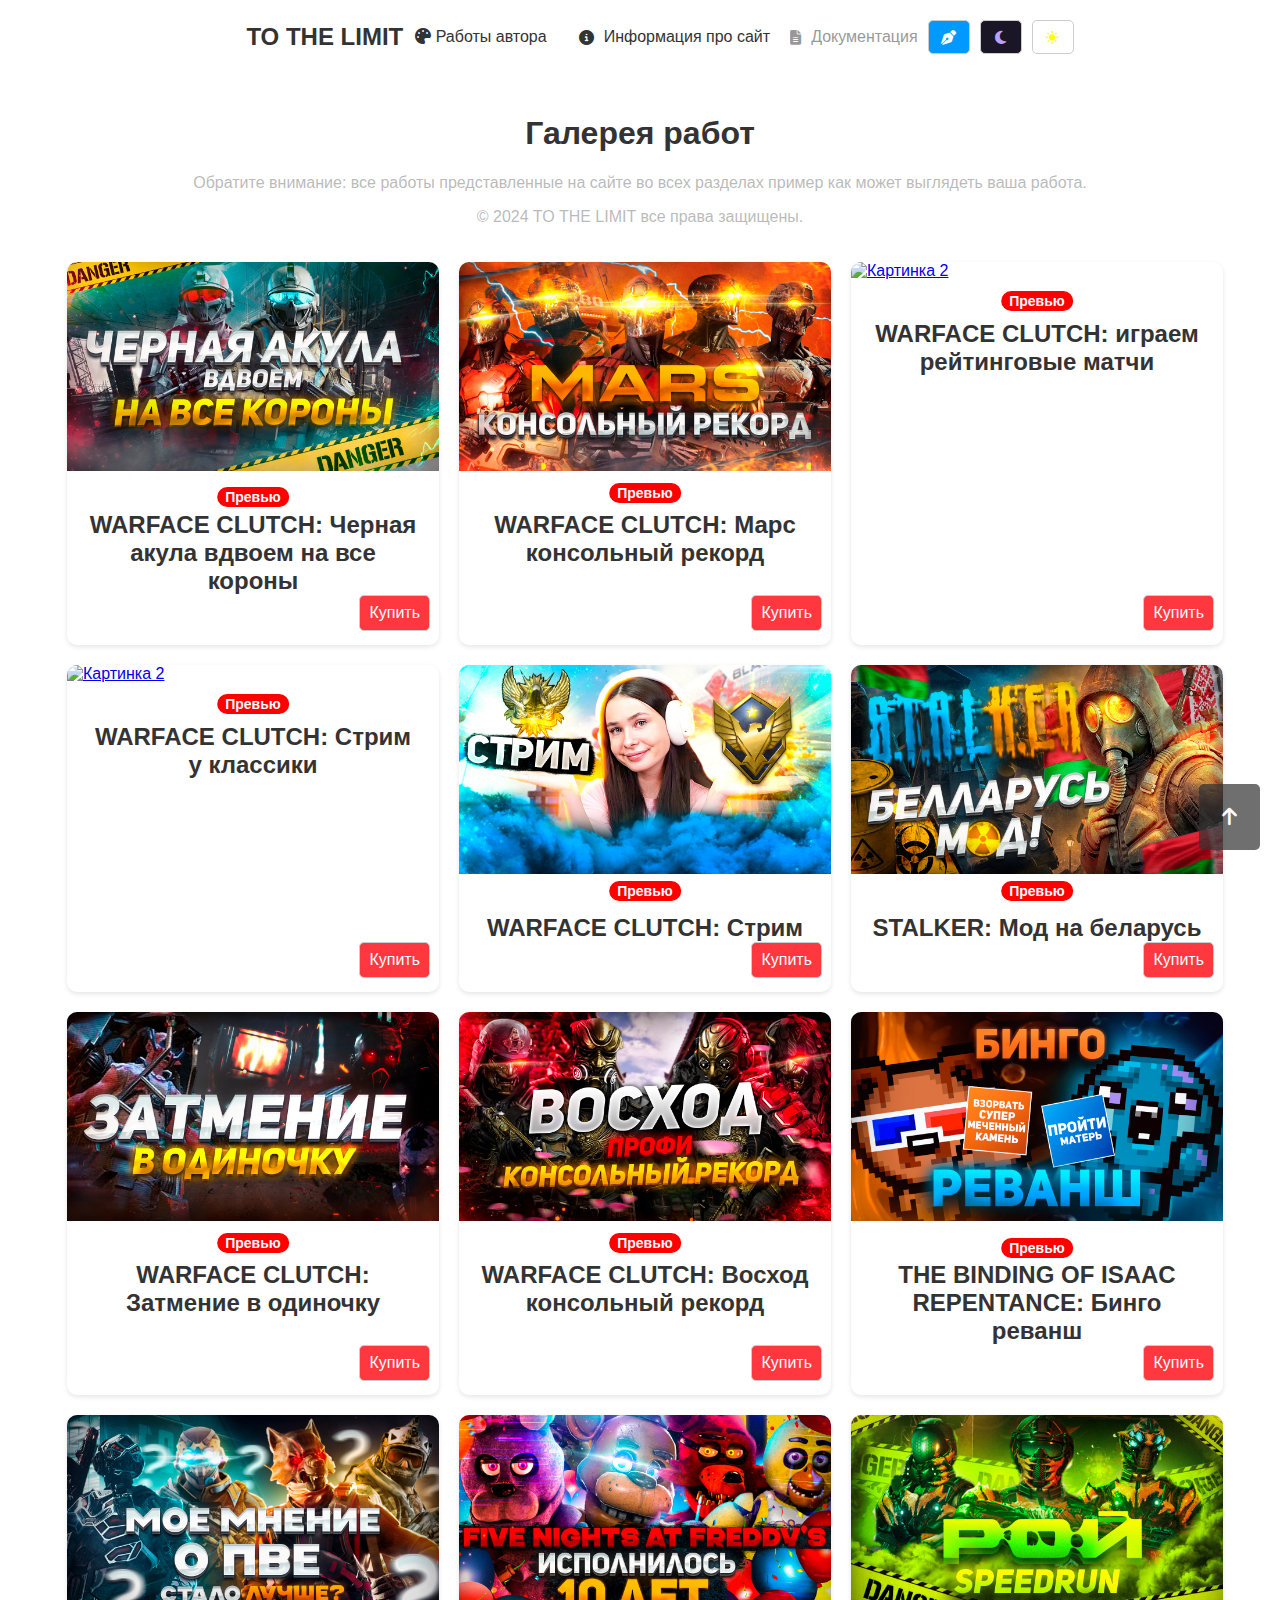
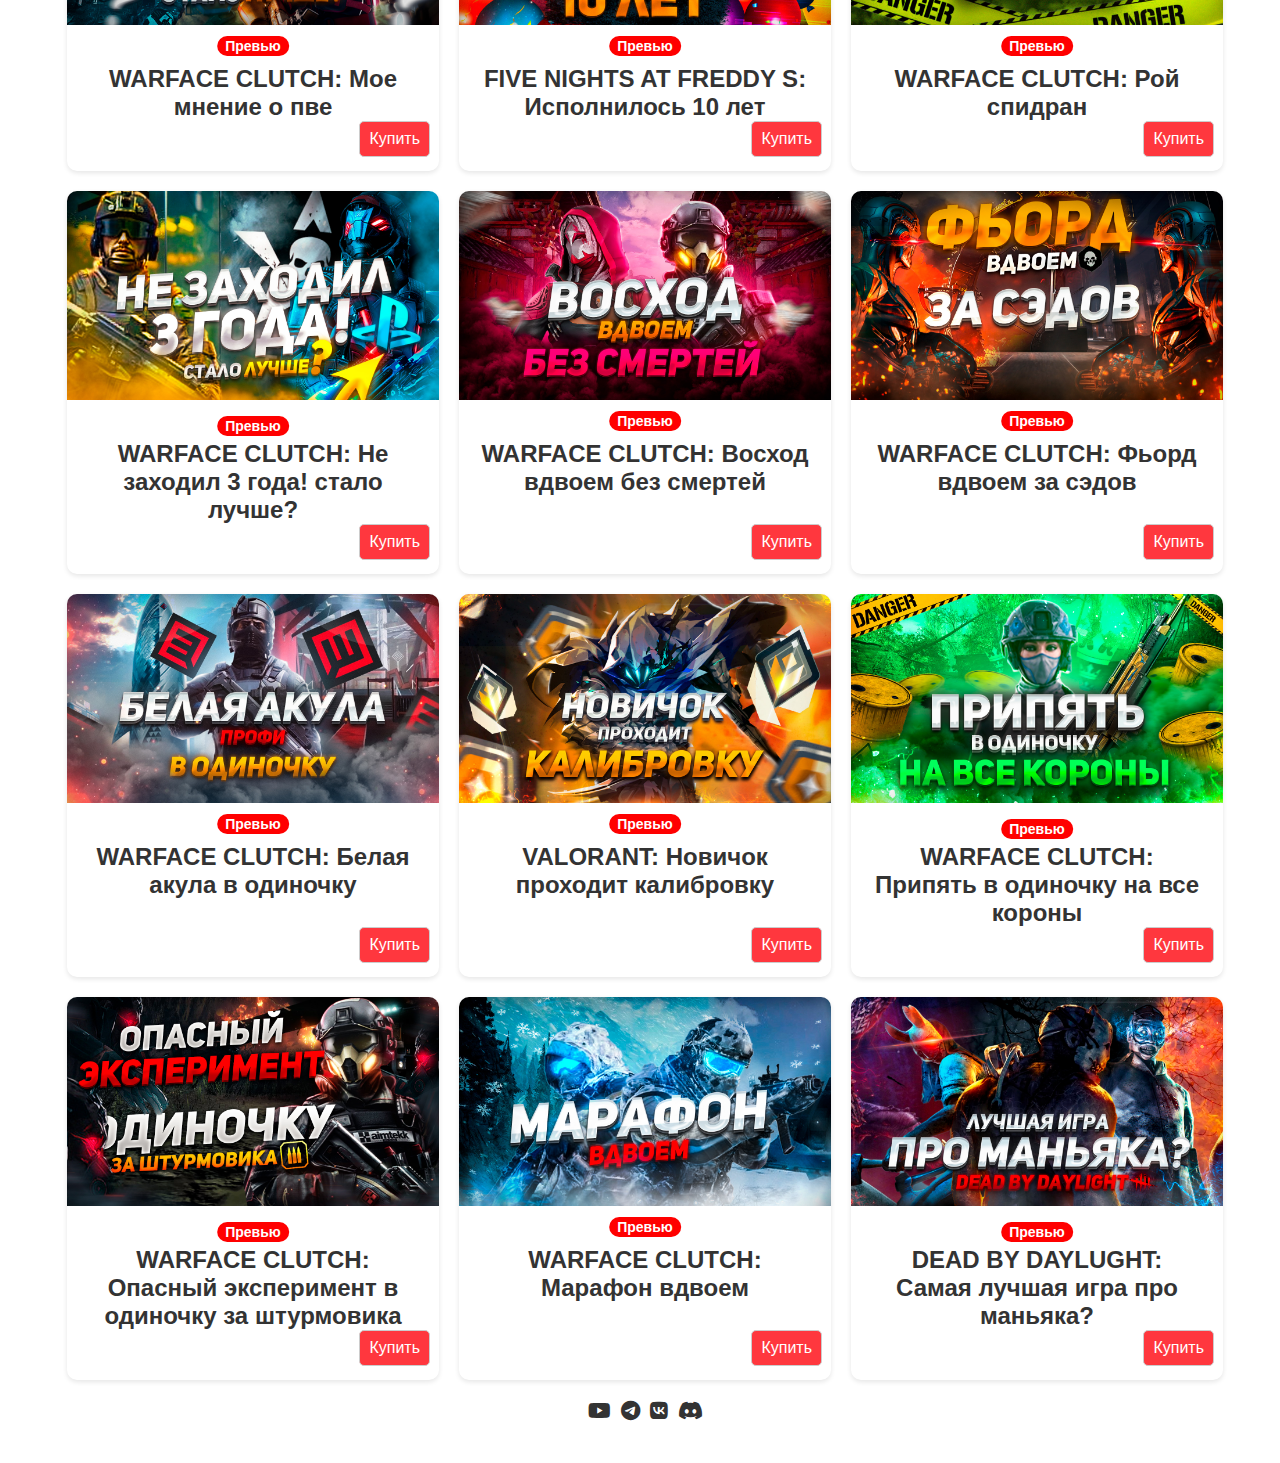
==== commit a926f0f0: "Add files via upload" ====
--- a/index.html
+++ b/index.html
@@ -5,6 +5,7 @@
 <link rel="shortcut icon" href="nnamed.ico">
 <link rel="stylesheet" href="https://cdnjs.cloudflare.com/ajax/libs/font-awesome/6.3.0/css/all.min.css">
 <link rel="stylesheet" href="e.css">
+<link href='https://unpkg.com/boxicons@2.1.4/css/boxicons.min.css' rel='stylesheet'>
 <style>
 
 </style>
@@ -26,24 +27,23 @@
             <a href="ПРЕВЬЮ.html">Превью</a>
             <a href="ШАПКИ.html">Шапки</a>
             <a href="АВАТАРКИ.html">Аватарки</a>
-            <a href="ОБОИ ДЛЯ ТЕЛЕФОНА.html">Обои для телефона</a>
-            <a href="ЛОГОТИП.html">Логотип</a>
-            <a href="ОБОИ ДЛЯ ПК.html">Обои на рабочий стол ПК </a>
-            <a href="ОБЛОЖКИ ДЛЯ ТРЕКА.html">Обложка для трека</a>
-            <a href="ОФОРМЛЕНИЕ ДЛЯ VK.html">Комплект оформления для VK</a>
-            <a href="ОФОРМЛЕНИЕ ДЛЯ YOUTUBE.html">Комплект оформления для YouTude</a>
+            <a href="ОБОИ ДЛЯ ТЕЛЕФОНА.html"class="disabled" >Обои для телефона</a>
+            <a href="ЛОГОТИП.html"class="disabled" >Логотип</a>
+            <a href="ОБОИ ДЛЯ ПК.html"class="disabled" >Обои на рабочий стол ПК </a>
+            <a href="ОБЛОЖКИ ДЛЯ ТРЕКА.html"class="disabled" >Обложка для трека</a>
+            <a href="ОФОРМЛЕНИЕ ДЛЯ VK.html"class="disabled" >Комплект оформления для VK</a>
+            <a href="ОФОРМЛЕНИЕ ДЛЯ YOUTUBE.html"class="disabled" >Комплект оформления для YouTude</a>
             
        
             
-       
           </div>
         </div>
         <a href="#"><i class="fas fa-info-circle"></i> Информация про сайт</a>
-        <a href="ДОКУМЕНТАЦИЯ.html" class="disabled"> <i class="fas fa-file-alt"></i> Документация</a>
+        <a href="ДОКУМЕНТАЦИЯ.html"class="disabled"><i class="fas fa-file-alt"></i> Документация</a>
 
         <button class="button active system" data-theme="system"><i class="fa-solid fa-pen-nib"></i></button>
         <button class="button dark" data-theme="dark"><i class="fas fa-moon"></i></button>
-        <button class="button light" data-theme="light"><i class="fas fa-sun"></i></button>
+        <button class="button light" data-theme="light"><i class='bx bxs-sun'></i></button>
         
     </div>
 
@@ -62,6 +62,41 @@
       <p class="special-text">Обратите внимание: все работы представленные на сайте во всех разделах пример как может выглядеть ваша работа.</p>
       <p class="special-text">&copy 2024 TO THE LIMIT все права защищены. </p>
       <div class="container">
+
+
+
+        <div class="card first-page"> 
+          <a href="#" class="image-link" data-image-src="imd/4.jpg"> 
+              <img src="imd/4.jpg" alt="Картинка 2"> 
+          </a>
+          <div class="content">
+              <h2 class="title">WARFACE CLUTCH: Черная акула вдвоем на все короны</h2>
+              <a href="https://www.donationalerts.com/r/maksim_v" class="button">Купить</a>
+          </div>
+        </div>
+        
+        
+        <div class="card first-page"> 
+          <a href="#" class="image-link" data-image-src="imd/4н4н.jpg"> 
+              <img src="imd/4н4н.jpg" alt="Картинка 2"> 
+          </a>
+          <div class="content">
+              <h2 class="title">WARFACE CLUTCH: Марс консольный рекорд</h2>
+              <a href="https://www.donationalerts.com/r/maksim_v" class="button">Купить</a>
+          </div>
+        </div>
+        
+        
+        <div class="card first-page"> 
+          <a href="#" class="image-link" data-image-src="imd/Без имени-1-восстановлено (4).jpg"> 
+              <img src="imd/Без имени-1-восстановлено (4).jpg" alt="Картинка 2"> 
+          </a>
+          <div class="content">
+              <h2 class="title">WARFACE CLUTCH: играем рейтинговые матчи</h2>
+              <a href="https://www.donationalerts.com/r/maksim_v" class="button">Купить</a>
+          </div>
+        </div>
+                
 
 
         <div class="card first-page"> 
@@ -74,8 +109,7 @@
           </div>
       </div>
 
-      
-      
+
       <div class="card first-page"> 
         <a href="#" class="image-link" data-image-src="imd/2.jpg"> 
             <img src="imd/2.jpg" alt="Картинка 2"> 
@@ -87,7 +121,6 @@
     </div>
 
 
-    
     <div class="card first-page"> 
       <a href="#" class="image-link" data-image-src="imd/3.jpg"> 
           <img src="imd/3.jpg" alt="Картинка 2"> 
@@ -278,6 +311,7 @@
   </div>
 </div>
 
+
       <div class="social-icons">
         <a href="https://www.youtube.com/@MD26964" class="youtube"><i class="fab fa-youtube"></i></a>
         <a href="https://t.me/maksimRje" class="telegram"><i class="fab fa-telegram"></i></a>
--- a/e.css
+++ b/e.css
@@ -190,9 +190,11 @@
       }
 
       .modal-content img {
-          max-width: 100%;
-          height: auto;
-      }
+        max-width: 100%;
+        max-height: 570px; /* Image will not exceed 300px in height */
+        height: auto; 
+    }
+      
 
       .close-modal {
           position: absolute;
@@ -230,18 +232,35 @@
           margin-bottom: 20px;
       }
 
-
+      :root {
+        --preview-text: "Превью"; 
+      }
+      
       .card .title::before {
-          content: "Превью ";
-          background-color: rgb(255, 0, 0); /* Изменили цвет на светло-голубой */
-          color: white;
-          font-size: 14px;
-          padding: 2px 8px; /* Сделали отступы меньше */
-          border-radius: 15px; /* Сделали закругление меньше */
-          position: absolute; 
-          top: 17%; /* Позиционирование по центру вертикально */
-          left: 50%; /* Позиционирование по центру горизонтально */
-          transform: translate(-50%, -50%); /* Центрируем текст */
+        content: var(--preview-text);
+        background-color: rgb(255, 0, 0);
+        color: white;
+        font-size: 14px;
+        padding: 2px 8px;
+        border-radius: 15px;
+        position: absolute;
+        top: 17%;
+        left: 50%;
+        transform: translate(-50%, -50%);
+      }
+
+
+      .dark .card .title::before {
+        content: var(--preview-text);
+        background-color: rgb(204, 0, 255);
+        color: white;
+        font-size: 14px;
+        padding: 2px 8px;
+        border-radius: 15px;
+        position: absolute;
+        top: 17%;
+        left: 50%;
+        transform: translate(-50%, -50%);
       }
 
       
@@ -296,14 +315,12 @@
           position: absolute; /* Позиционируем кнопку относительно content */
           bottom: 12px; /* Отступ от нижнего края */
           right: 9px;
-          padding: 9px 10px;
-          background-color: #4285f4; /* Синяя заливка */
-          border-radius: 5px;
+          padding: 8px 9px;
+          background-color: #ff373e; /* Синяя заливка */
           color: #fff; /* Белый текст */
           text-decoration: none;
           transition: background-color 0.3s ease-in-out; 
           margin-bottom: 2px; /* 60px - примерное значение, подберите сами */
-          display: none;
           position: fixed
         }
 
@@ -311,14 +328,12 @@
           position: absolute; /* Позиционируем кнопку относительно content */
           bottom: 12px; /* Отступ от нижнего края */
           right: 9px; /* Отступ от правого края */
-          padding: 9px 10px;
+          padding: 8px 9px;
           background-color: #974dff; /* Синяя заливка */
-          border-radius: 5px;
           color: #ffffff; /* Белый текст */
           text-decoration: none;
           transition: background-color 0.3s ease-in-out; 
           margin-bottom: 2px; /* 60px - примерное значение, подберите сами */
-          display: none;
           position: fixed
         }
 
@@ -390,7 +405,7 @@
 
 @media (max-width: 1000px) { 
     .card .button {
-        font-size: 1.6em;
+        font-size: 1.3em;
         
     }
 }
@@ -400,6 +415,8 @@
         font-size: 2.6em; 
     }
 }
+
+
 
 .container {
 max-width: 1300px;
@@ -497,7 +514,6 @@
 z-index: 1; /* Помещаем выпадающее меню поверх других элементов */
 }
 
-
 .dropdown-content a {
 color: black;
 padding: 12px 16px;
@@ -643,9 +659,9 @@
       
 .back-to-top {
     position: fixed; /* Keep button in place */
-    bottom: 20px; /* Position from the bottom */
+    bottom: 50px; /* Position from the bottom */
     right: 20px; /* Position from the right */
-    padding: 10px;
+    padding: 23px;
     border: none;
     border-radius: 5px;
     background-color: #333;
@@ -658,9 +674,9 @@
 
 .dark .back-to-top {
     position: fixed; /* Keep button in place */
-    bottom: 20px; /* Position from the bottom */
+    bottom: 50px; /* Position from the bottom */
     right: 20px; /* Position from the right */
-    padding: 10px;
+    padding: 23px;
     border: none;
     border-radius: 5px;
     background-color: #ba9ffbb2;
@@ -685,6 +701,6 @@
     font-size: 20px;
 }
 
-
-      
-
+.hide-button .button {
+    display: none; /* Hide the button */
+  }
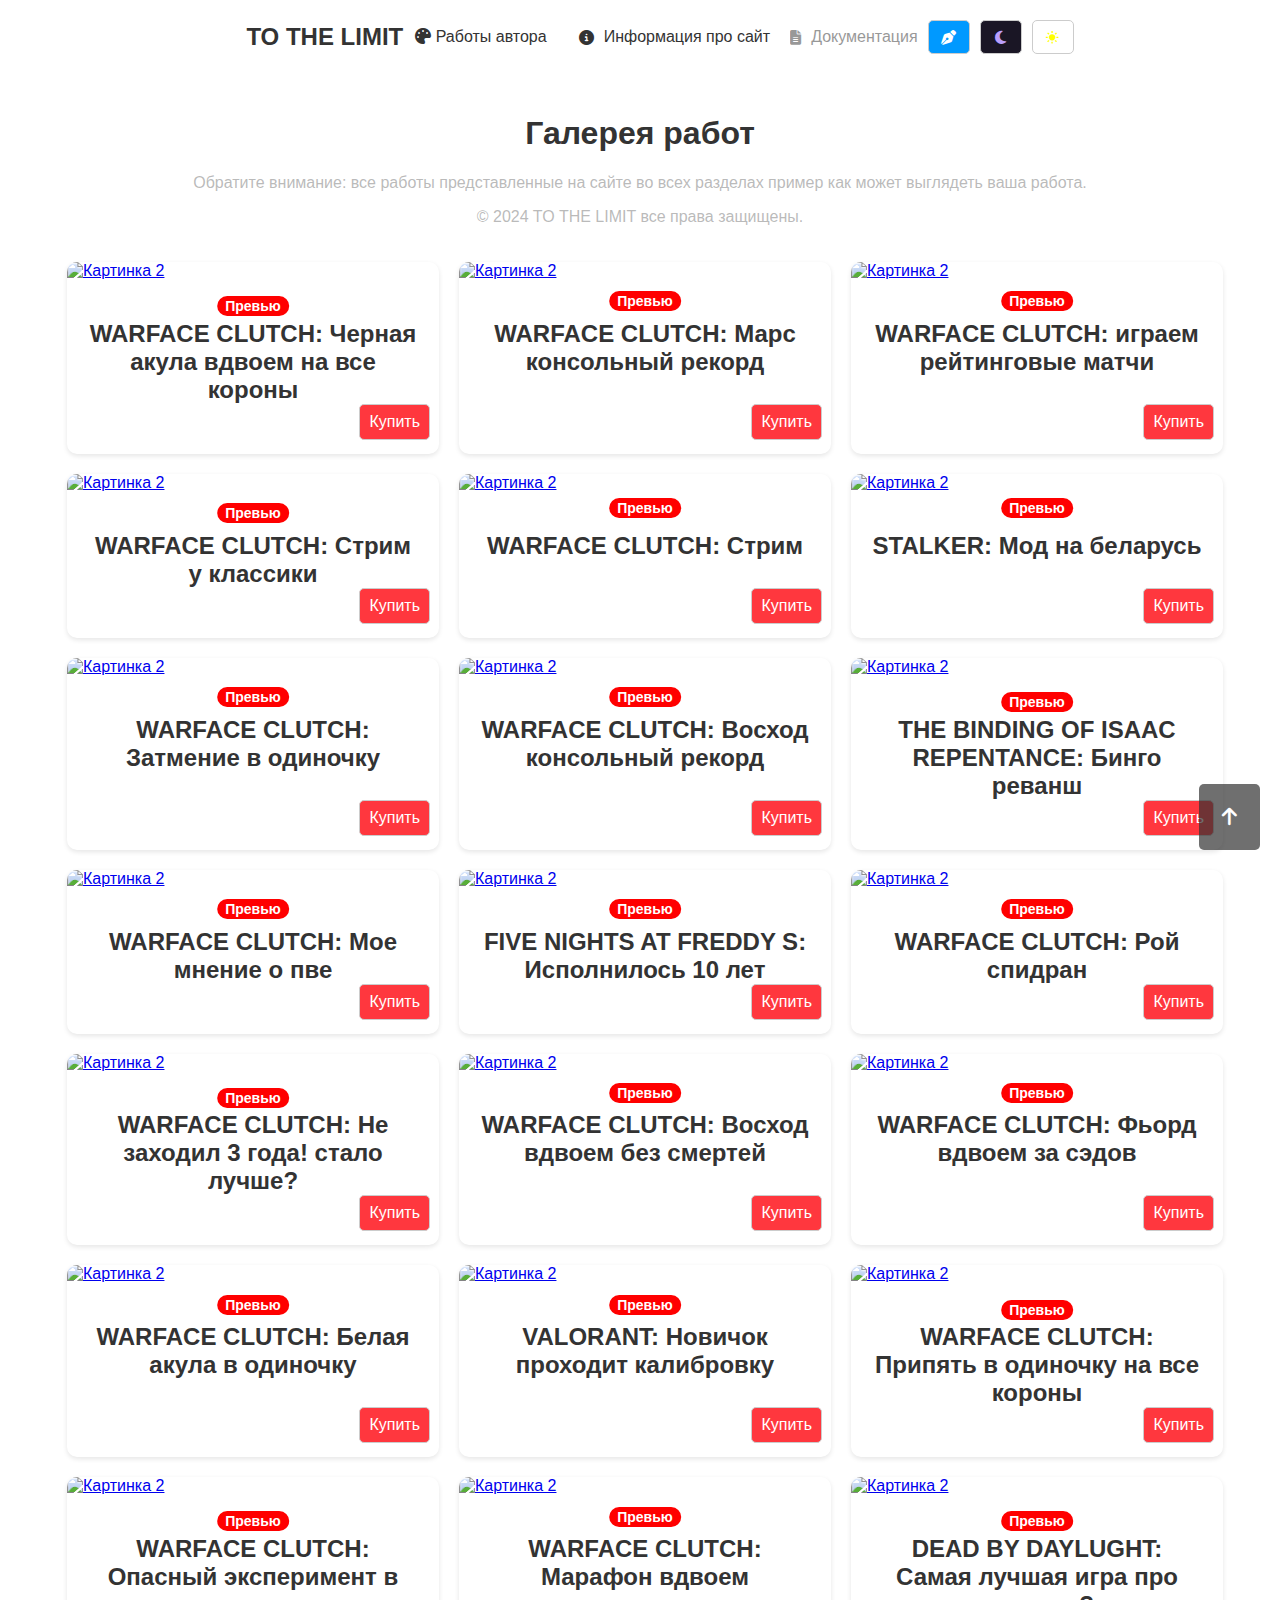
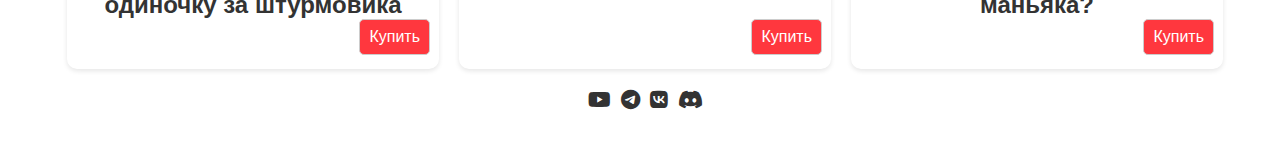
==== commit 1dda4f3f: "Update index.html" ====
--- a/index.html
+++ b/index.html
@@ -66,8 +66,8 @@
 
 
         <div class="card first-page"> 
-          <a href="#" class="image-link" data-image-src="imd/4.jpg"> 
-              <img src="imd/4.jpg" alt="Картинка 2"> 
+          <a href="#" class="image-link" data-image-src="imd/4.webp"> 
+              <img src="imd/4.webp" alt="Картинка 2"> 
           </a>
           <div class="content">
               <h2 class="title">WARFACE CLUTCH: Черная акула вдвоем на все короны</h2>
@@ -77,8 +77,8 @@
         
         
         <div class="card first-page"> 
-          <a href="#" class="image-link" data-image-src="imd/4н4н.jpg"> 
-              <img src="imd/4н4н.jpg" alt="Картинка 2"> 
+          <a href="#" class="image-link" data-image-src="imd/4н4н.webp"> 
+              <img src="imd/4н4н.webp" alt="Картинка 2"> 
           </a>
           <div class="content">
               <h2 class="title">WARFACE CLUTCH: Марс консольный рекорд</h2>
@@ -88,8 +88,8 @@
         
         
         <div class="card first-page"> 
-          <a href="#" class="image-link" data-image-src="imd/Без имени-1-восстановлено (4).jpg"> 
-              <img src="imd/Без имени-1-восстановлено (4).jpg" alt="Картинка 2"> 
+          <a href="#" class="image-link" data-image-src="imd/г56вц.webp"> 
+              <img src="imd/г56вц.webp" alt="Картинка 2"> 
           </a>
           <div class="content">
               <h2 class="title">WARFACE CLUTCH: играем рейтинговые матчи</h2>
@@ -100,8 +100,8 @@
 
 
         <div class="card first-page"> 
-          <a href="#" class="image-link" data-image-src="imd/6.jpg"> 
-              <img src="imd/6.jpg" alt="Картинка 2">
+          <a href="#" class="image-link" data-image-src="imd/6.webp"> 
+              <img src="imd/6.webp" alt="Картинка 2">
           </a>
           <div class="content">
               <h2 class="title"> WARFACE CLUTCH: Стрим у классики</h2>
@@ -111,8 +111,8 @@
 
 
       <div class="card first-page"> 
-        <a href="#" class="image-link" data-image-src="imd/2.jpg"> 
-            <img src="imd/2.jpg" alt="Картинка 2"> 
+        <a href="#" class="image-link" data-image-src="imd/2.webp"> 
+            <img src="imd/2.webp" alt="Картинка 2"> 
         </a>
         <div class="content">
             <h2 class="title">WARFACE CLUTCH: Стрим</h2>
@@ -122,8 +122,8 @@
 
 
     <div class="card first-page"> 
-      <a href="#" class="image-link" data-image-src="imd/3.jpg"> 
-          <img src="imd/3.jpg" alt="Картинка 2"> 
+      <a href="#" class="image-link" data-image-src="imd/3 (1).webp"> 
+          <img src="imd/3 (1).webp" alt="Картинка 2"> 
       </a>
       <div class="content">
           <h2 class="title">STALKER: Мод на беларусь</h2>
@@ -134,8 +134,8 @@
 
   
   <div class="card first-page"> 
-    <a href="#" class="image-link" data-image-src="imd/вццц.jpg"> 
-        <img src="imd/вццц.jpg" alt="Картинка 2"> 
+    <a href="#" class="image-link" data-image-src="imd/вццц.webp"> 
+        <img src="imd/вццц.webp" alt="Картинка 2"> 
     </a>
     <div class="content">
         <h2 class="title"> WARFACE CLUTCH: Затмение в одиночку</h2>
@@ -146,8 +146,8 @@
 
 
 <div class="card first-page"> 
-  <a href="#" class="image-link" data-image-src="imd/гллг.jpg"> 
-      <img src="imd/гллг.jpg" alt="Картинка 2"> 
+  <a href="#" class="image-link" data-image-src="imd/гллг.webp"> 
+      <img src="imd/гллг.webp" alt="Картинка 2"> 
   </a>
   <div class="content">
       <h2 class="title"> WARFACE CLUTCH: Восход консольный рекорд</h2>
@@ -158,8 +158,8 @@
 
 
 <div class="card first-page"> 
-  <a href="#" class="image-link" data-image-src="imd/еоеош.jpg"> 
-      <img src="imd/еоеош.jpg" alt="Картинка 2"> 
+  <a href="#" class="image-link" data-image-src="imd/еоеош.webp"> 
+      <img src="imd/еоеош.webp" alt="Картинка 2"> 
   </a>
   <div class="content">
       <h2 class="title"> THE BINDING OF ISAAC REPENTANCE: Бинго реванш </h2>
@@ -170,8 +170,8 @@
 
 
 <div class="card first-page"> 
-  <a href="#" class="image-link" data-image-src="imd/еооеооуц.jpg"> 
-      <img src="imd/еооеооуц.jpg" alt="Картинка 2"> 
+  <a href="#" class="image-link" data-image-src="imd/еооеооуц.webp"> 
+      <img src="imd/еооеооуц.webp" alt="Картинка 2"> 
   </a>
   <div class="content">
       <h2 class="title"> WARFACE CLUTCH: Мое мнение о пве</h2>
@@ -182,8 +182,8 @@
 
 
 <div class="card first-page"> 
-  <a href="#" class="image-link" data-image-src="imd/ккг.jpg"> 
-      <img src="imd/ккг.jpg" alt="Картинка 2"> 
+  <a href="#" class="image-link" data-image-src="imd/ккг.webp"> 
+      <img src="imd/ккг.webp" alt="Картинка 2"> 
   </a>
   <div class="content">
       <h2 class="title"> FIVE NIGHTS AT FREDDY S: Исполнилось 10 лет</h2>
@@ -194,8 +194,8 @@
 
 
 <div class="card first-page"> 
-  <a href="#" class="image-link" data-image-src="imd/кппк.jpg"> 
-      <img src="imd/кппк.jpg" alt="Картинка 2"> 
+  <a href="#" class="image-link" data-image-src="imd/кппк.webp"> 
+      <img src="imd/кппк.webp" alt="Картинка 2"> 
   </a>
   <div class="content">
       <h2 class="title"> WARFACE CLUTCH: Рой спидран</h2>
@@ -206,8 +206,8 @@
 
 
 <div class="card first-page"> 
-  <a href="#" class="image-link" data-image-src="imd/кр.jpg"> 
-      <img src="imd/кр.jpg" alt="Картинка 2"> 
+  <a href="#" class="image-link" data-image-src="imd/кр.webp"> 
+      <img src="imd/кр.webp" alt="Картинка 2"> 
   </a>
   <div class="content">
       <h2 class="title"> WARFACE CLUTCH: Не заходил 3 года! стало лучше? </h2>
@@ -218,8 +218,8 @@
 
 
 <div class="card first-page"> 
-  <a href="#" class="image-link" data-image-src="imd/лг7.jpg"> 
-      <img src="imd/лг7.jpg" alt="Картинка 2"> 
+  <a href="#" class="image-link" data-image-src="imd/лг7.webp"> 
+      <img src="imd/лг7.webp" alt="Картинка 2"> 
   </a>
   <div class="content">
       <h2 class="title"> WARFACE CLUTCH: Восход вдвоем без смертей</h2>
@@ -230,8 +230,8 @@
 
 
 <div class="card first-page"> 
-  <a href="#" class="image-link" data-image-src="imd/ну такоееее.jpg"> 
-      <img src="imd/ну такоееее.jpg" alt="Картинка 2"> 
+  <a href="#" class="image-link" data-image-src="imd/ну такоееее.webp"> 
+      <img src="imd/ну такоееее.webp" alt="Картинка 2"> 
   </a>
   <div class="content">
       <h2 class="title"> WARFACE CLUTCH: Фьорд вдвоем за сэдов</h2>
@@ -242,8 +242,8 @@
 
 
 <div class="card first-page"> 
-  <a href="#" class="image-link" data-image-src="imd/ня.jpg"> 
-      <img src="imd/ня.jpg" alt="Картинка 2"> 
+  <a href="#" class="image-link" data-image-src="imd/ня.webp"> 
+      <img src="imd/ня.webp" alt="Картинка 2"> 
   </a>
   <div class="content">
       <h2 class="title"> WARFACE CLUTCH: Белая акула в одиночку</h2>
@@ -254,8 +254,8 @@
 
 
 <div class="card first-page"> 
-  <a href="#" class="image-link" data-image-src="imd/пккпкпр.jpg"> 
-      <img src="imd/пккпкпр.jpg" alt="Картинка 2"> 
+  <a href="#" class="image-link" data-image-src="imd/пккпкпр.webp"> 
+      <img src="imd/пккпкпр.webp" alt="Картинка 2"> 
   </a>
   <div class="content">
       <h2 class="title">VALORANT: Новичок проходит калибровку</h2>
@@ -266,8 +266,8 @@
 
 
 <div class="card first-page"> 
-  <a href="#" class="image-link" data-image-src="imd/пккр.jpg"> 
-      <img src="imd/пккр.jpg" alt="Картинка 2"> 
+  <a href="#" class="image-link" data-image-src="imd/пккр.webp"> 
+      <img src="imd/пккр.webp" alt="Картинка 2"> 
   </a>
   <div class="content">
       <h2 class="title"> WARFACE CLUTCH: Припять в одиночку на все короны </h2>
@@ -278,8 +278,8 @@
 
 
 <div class="card first-page"> 
-  <a href="#" class="image-link" data-image-src="imd/самая красивая работа.jpg"> 
-      <img src="imd/самая красивая работа.jpg" alt="Картинка 2"> 
+  <a href="#" class="image-link" data-image-src="imd/самая красивая работа.webp"> 
+      <img src="imd/самая красивая работа.webp" alt="Картинка 2"> 
   </a>
   <div class="content">
       <h2 class="title"> WARFACE CLUTCH: Опасный эксперимент в одиночку за штурмовика</h2>
@@ -290,8 +290,8 @@
 
 
 <div class="card first-page"> 
-  <a href="#" class="image-link" data-image-src="imd/уаау.jpg"> 
-      <img src="imd/уаау.jpg" alt="Картинка 2"> 
+  <a href="#" class="image-link" data-image-src="imd/уаау.webp"> 
+      <img src="imd/уаау.webp" alt="Картинка 2"> 
   </a>
   <div class="content">
       <h2 class="title"> WARFACE CLUTCH: Марафон вдвоем</h2>
@@ -302,8 +302,8 @@
 
 
 <div class="card first-page"> 
-  <a href="#" class="image-link" data-image-src="imd/eefef.jpg"> 
-      <img src="imd/eefef.jpg" alt="Картинка 2"> 
+  <a href="#" class="image-link" data-image-src="imd/eefef.webp"> 
+      <img src="imd/eefef.webp" alt="Картинка 2"> 
   </a>
   <div class="content">
       <h2 class="title">DEAD BY DAYLUGHT: Самая лучшая игра про маньяка?</h2>
@@ -324,4 +324,4 @@
       <i class="fas fa-arrow-up"></i> 
   </button>
     
-    <script src="script.js"></script>+    <script src="script.js"></script>
